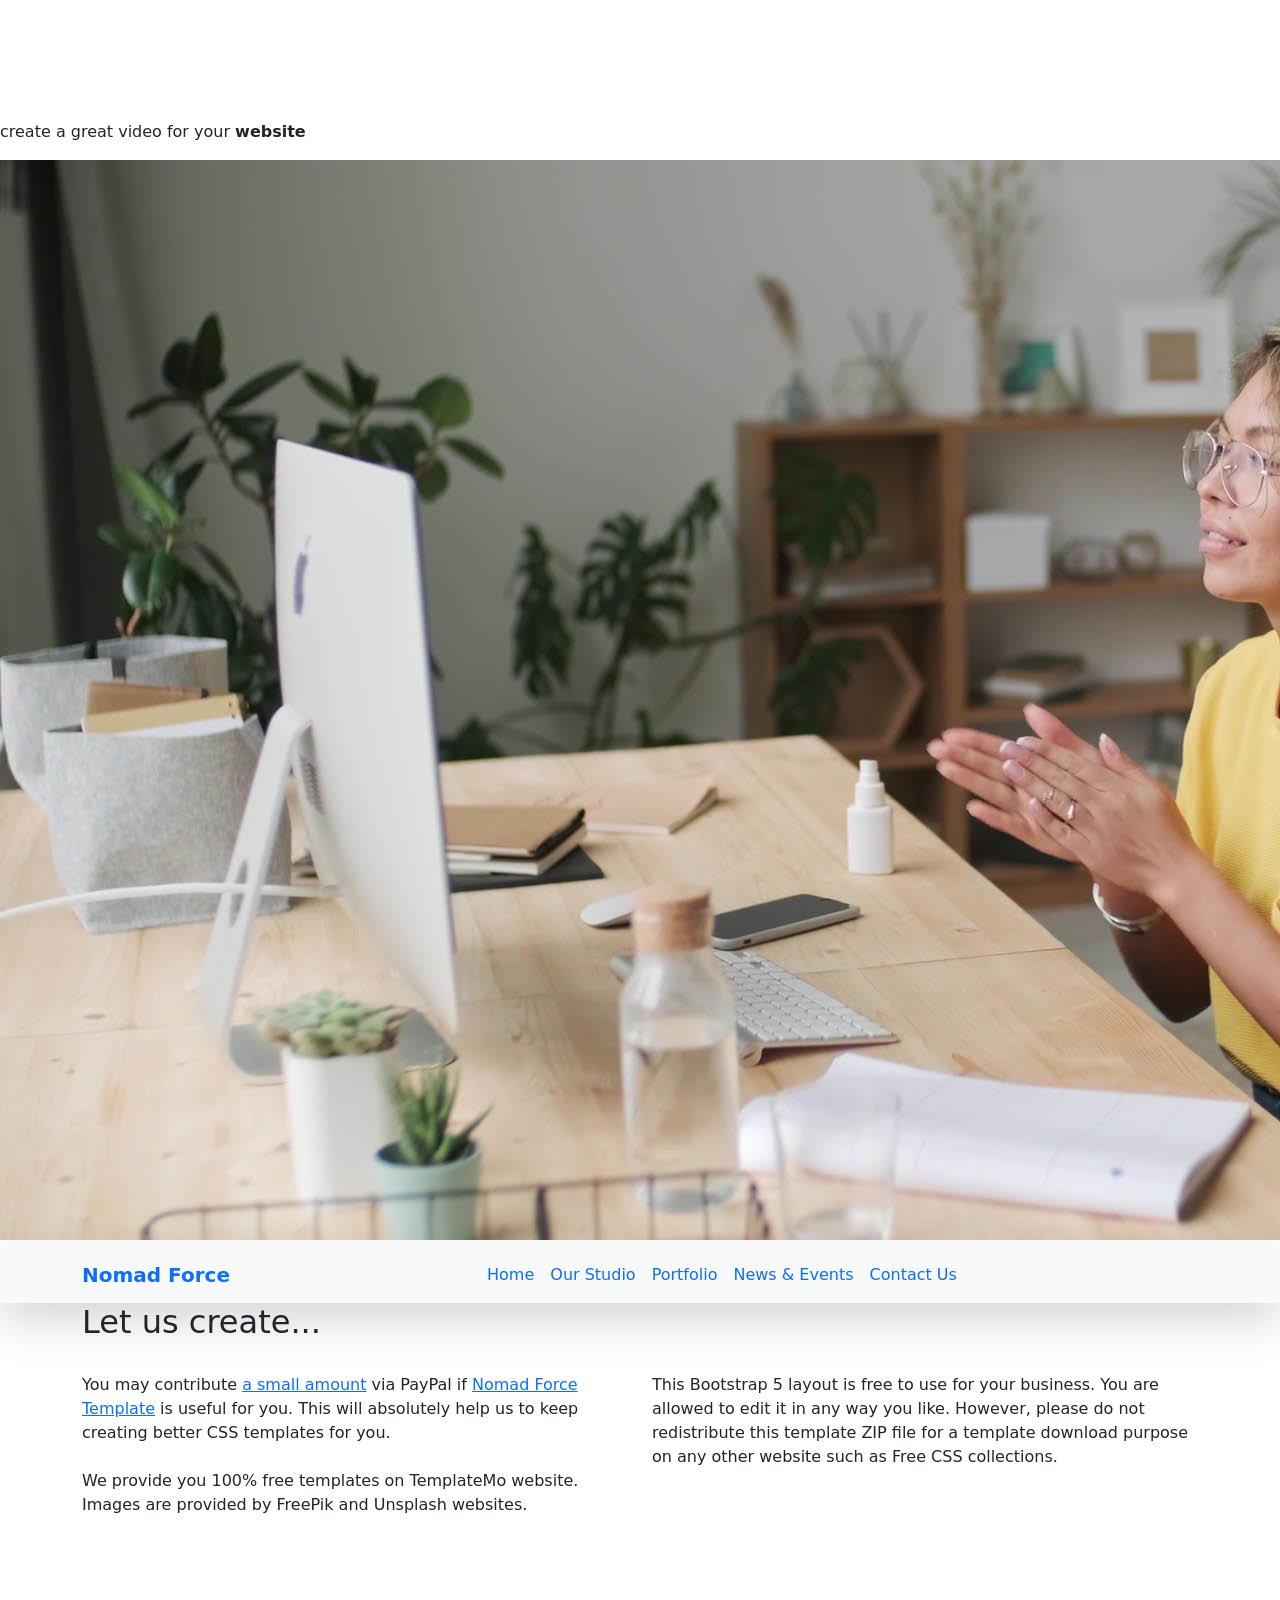
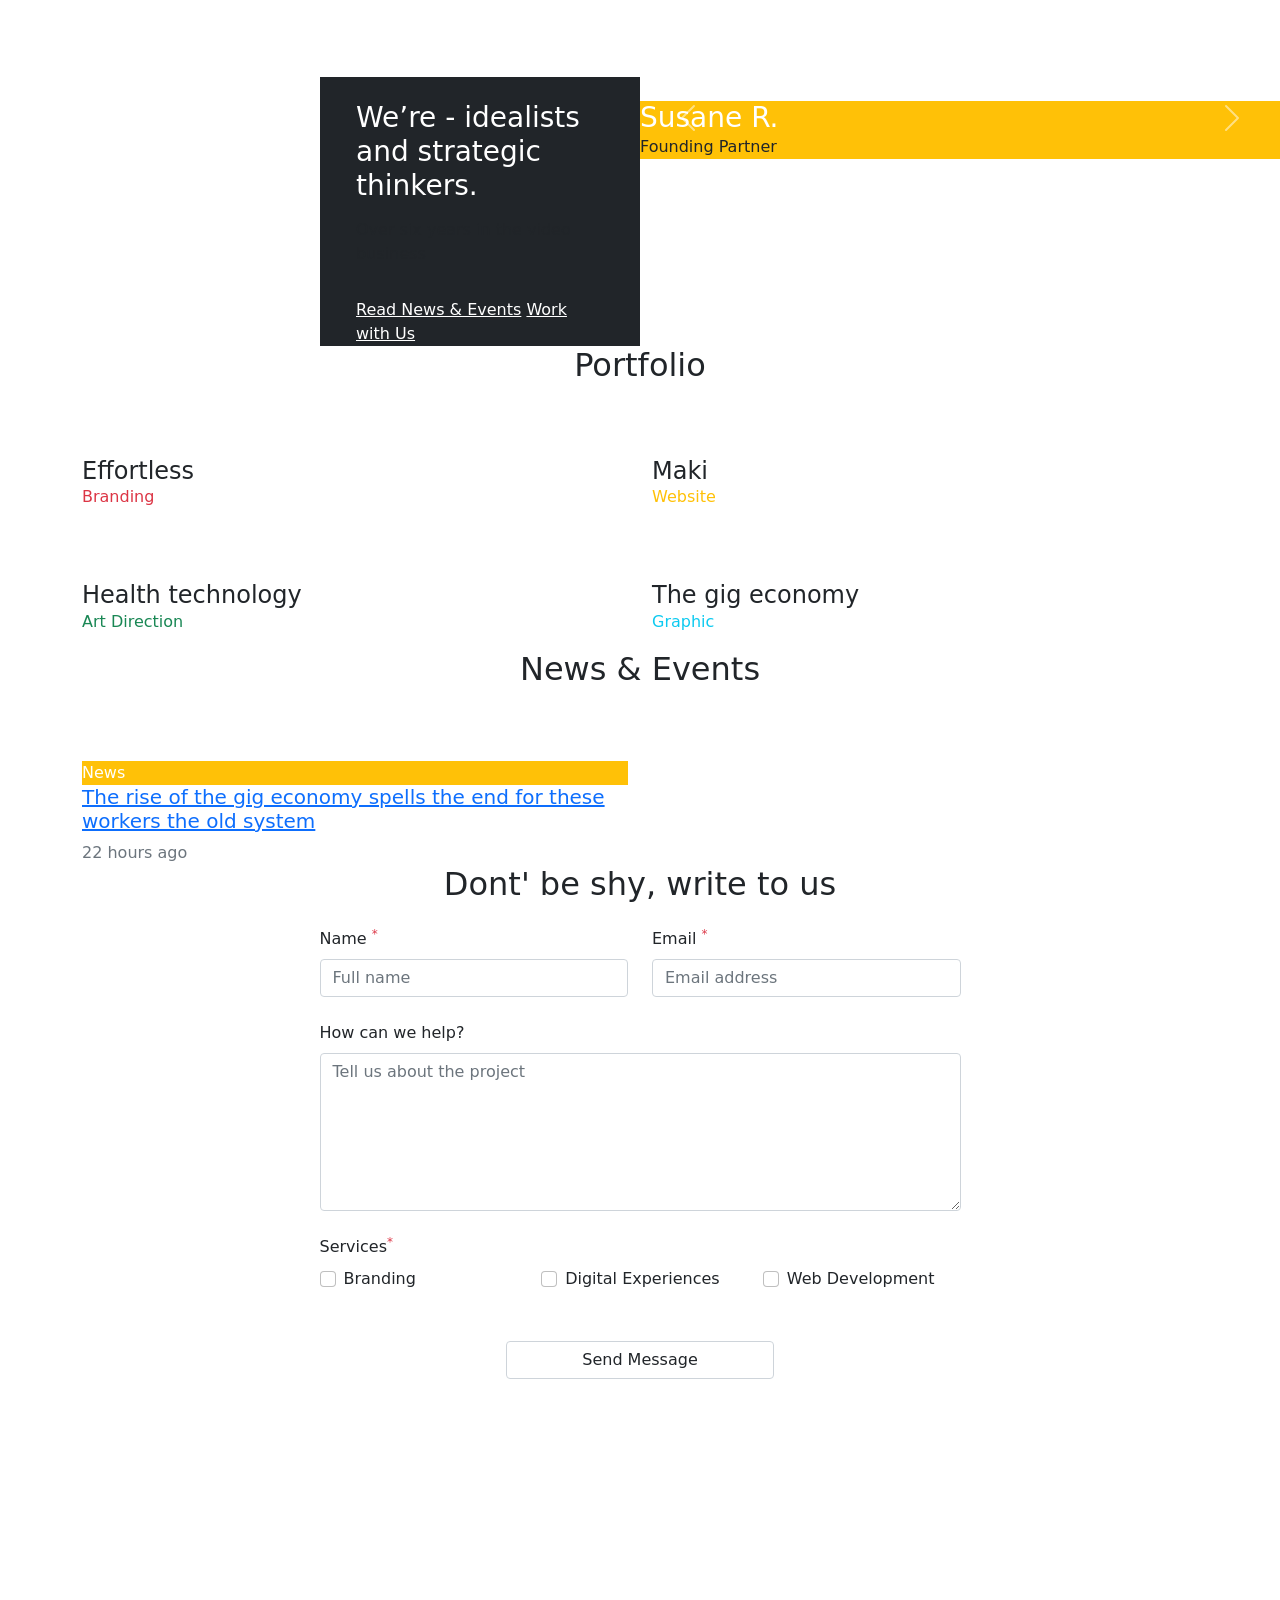
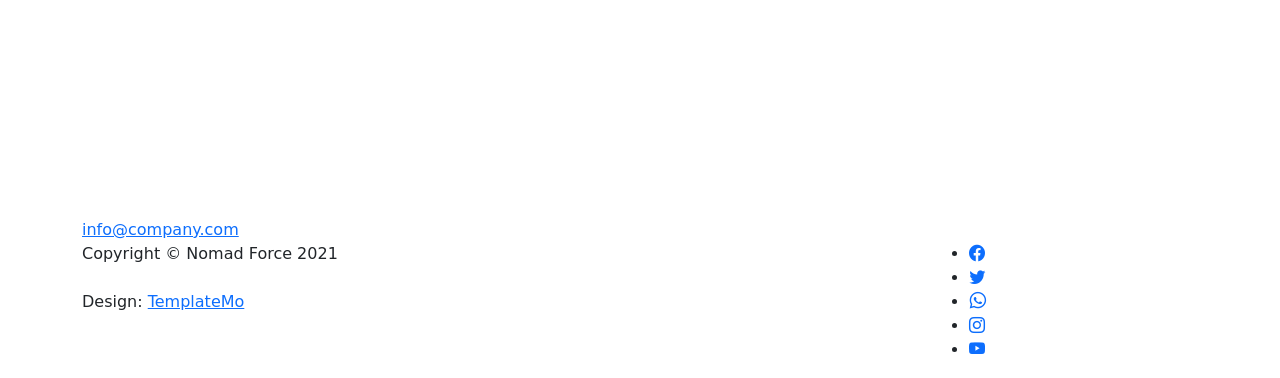
==== index.html @ 703ccdae "Initial commit" ====
<!doctype html>
<html lang="en">
    <head>
        <meta charset="utf-8">
        <meta name="viewport" content="width=device-width, initial-scale=1">

        <meta name="description" content="">
        <meta name="author" content="">

        <title>Nomad Force HTML Bootstrap 5 Template</title>

        <!-- CSS FILES -->
        <link rel="preconnect" href="https://fonts.googleapis.com">

        <link rel="preconnect" href="https://fonts.gstatic.com" crossorigin>
        
        <link href="https://fonts.googleapis.com/css2?family=Noto+Sans+JP:wght@100;300;400;700;900&display=swap" rel="stylesheet">

        <link href="css/bootstrap.min.css" rel="stylesheet">
        <link href="css/bootstrap-icons.css" rel="stylesheet">

        <link rel="stylesheet" href="css/magnific-popup.css">

        <link href="css/aos.css" rel="stylesheet">

        <link href="css/templatemo-nomad-force.css" rel="stylesheet">
<!--

TemplateMo 567 Nomad Force

https://templatemo.com/tm-567-nomad-force

-->
    </head>
    
    <body>
    
        <main>

            <section class="hero" id="hero">
                <div class="heroText">
                    <h1 class="text-white mt-5 mb-lg-4" data-aos="zoom-in" data-aos-delay="800">
                        Nomad Force
                    </h1>

                    <p class="text-secondary-white-color" data-aos="fade-up" data-aos-delay="1000">
                        create a great video for your <strong class="custom-underline">website</strong>
                    </p>
                </div>

                <div class="videoWrapper">
                    <video autoplay="" loop="" muted="" class="custom-video" poster="videos/792bd98f3e617786c850493560e11c45.jpg">
                        <source src="videos/814dc43e870597176cad645798825c03.mp4" type="video/mp4">

                        Your browser does not support the video tag.
                    </video>
                </div>

                <div class="overlay"></div>
            </section>

            <nav class="navbar navbar-expand-lg bg-light shadow-lg">
                <div class="container">
                    <a class="navbar-brand" href="index.html">
                        <strong>Nomad Force</strong>
                    </a>

                    <button class="navbar-toggler" type="button" data-bs-toggle="collapse" data-bs-target="#navbarNav" aria-controls="navbarNav" aria-expanded="false" aria-label="Toggle navigation">
                        <span class="navbar-toggler-icon"></span>
                    </button>

                    <div class="collapse navbar-collapse" id="navbarNav">
                        <ul class="navbar-nav mx-auto">
                            <li class="nav-item active">
                                <a class="nav-link" href="#hero">Home</a>
                            </li>

                            <li class="nav-item">
                                <a class="nav-link" href="#about">Our Studio</a>
                            </li>

                            <li class="nav-item">
                                <a class="nav-link" href="#portfolio">Portfolio</a>
                            </li>

                            <li class="nav-item">
                                <a class="nav-link" href="#news">News & Events</a>
                            </li>

                            <li class="nav-item">
                                <a class="nav-link" href="#contact">Contact Us</a>
                            </li>
                        </ul>
                    </div>
                </div>
            </nav>

            <section class="section-padding pb-0" id="about">
                <div class="container mb-5 pb-lg-5">
                    <div class="row">
                        <div class="col-12">
                            <h2 class="mb-3" data-aos="fade-up">Let us create...</h2>
                        </div>

                        <div class="col-lg-6 col-12 mt-3 mb-lg-5">
                            <p class="me-4" data-aos="fade-up" data-aos-delay="300">You may contribute <a rel="nofollow" href="http://paypal.me/templatemo" target="_blank">a small amount</a> via PayPal if <a rel="nofollow" href="https://templatemo.com/tm-567-nomad-force" target="_parent">Nomad Force Template</a> is useful for you. This will absolutely help us to keep creating better CSS templates for you. <br><br>We provide you 100% free templates on TemplateMo website. Images are provided by FreePik and Unsplash websites.</p>
                        </div>

                        <div class="col-lg-6 col-12 mt-lg-3 mb-lg-5">
                            <p data-aos="fade-up" data-aos-delay="500">This Bootstrap 5 layout is free to use for your business. You are allowed to edit it in any way you like. However, please do not redistribute this template ZIP file for a template download purpose on any other website such as Free CSS collections.</p>
                        </div>

                    </div>
                </div>

                <div class="container-fluid">
                    <div class="row">
                        <div class="col-lg-3 col-12 p-0">      
                            <img src="images/elena-rabkina-eVVzwsNhNf4-unsplash.jpg" class="img-fluid about-image" alt="">
                        </div>

                        <div class="col-lg-3 col-12 bg-dark">  
                            <div class="d-flex flex-column flex-wrap justify-content-center h-100 py-5 px-4 pt-lg-4 pb-lg-0">
                                <h3 class="text-white mb-3" data-aos="fade-up">We’re - idealists and strategic thinkers.</h3>

                                <p class="text-secondary-white-color" data-aos="fade-up">Over six years in the video business</p>

                                <div class="mt-3 custom-links">
                                    
                                    <a href="#news" class="text-white custom-link" data-aos="zoom-in" data-aos-delay="100">Read News & Events</a>

                                    <a href="#contact" class="text-white custom-link" data-aos="zoom-in" data-aos-delay="300">Work with Us</a>
                                </div>

                            </div>
                        </div>

                        <div class="col-lg-6 col-12 p-0">  
                            <section id="myCarousel" class="carousel slide carousel-fade" data-bs-ride="carousel">
                                <div class="carousel-inner">
                                    <div class="carousel-item active">
                                        <img src="images/people/studio-shot-beautiful-happy-retired-caucasian-female-with-pixie-hairdo-crossing-arms-her-chest-having-confident-look-smiling-broadly.jpg" class="img-fluid team-image" alt="">

                                        <div class="team-thumb bg-warning">
                                            <h3 class="text-white mb-0">Susane R.</h3>

                                            <p class="text-secondary-white-color mb-0">Founding Partner</p>
                                        </div>
                                    </div>

                                    <div class="carousel-item">
                                        <img src="images/people/project-leder-with-disabilities-looking-front-sitting-immobilized-wheelchair-business-office-room.jpg" class="img-fluid team-image" alt="">

                                        <div class="team-thumb bg-primary">
                                            <h3 class="text-white mb-0">Morgan S.</h3>

                                            <p class="text-secondary-white-color mb-0">CEO & Investor</p>
                                        </div>
                                    </div>

                                    <div class="carousel-item">
                                        <img src="images/people/asia-business-woman-feeling-happy-smiling-looking-camera-while-relax-home-office.jpg" class="img-fluid team-image" alt="">

                                        <div class="team-thumb bg-success">
                                            <h3 class="text-white mb-0">Naomi W.</h3>

                                            <p class="text-secondary-white-color mb-0">Art Director</p>
                                        </div>
                                    </div>

                                    <div class="carousel-item">
                                        <img src="images/people/happy-african-american-professional-manager-smiling-looking-camera-headshot-portrait.jpg" class="img-fluid team-image" alt="">

                                        <div class="team-thumb bg-info">
                                            <h3 class="text-white mb-0">Robinson H.</h3>

                                            <p class="text-secondary-white-color mb-0">Sales & Marketing</p>
                                        </div>
                                    </div>

                                    <div class="carousel-item">
                                        <img src="images/people/working-business-lady.jpg" class="img-fluid team-image" alt="">

                                        <div class="team-thumb bg-danger">
                                            <h3 class="text-white mb-0">Jane M.</h3>

                                            <p class="text-secondary-white-color mb-0">Project Management</p>
                                        </div>
                                    </div>
                                </div>

                                <button class="carousel-control-prev" type="button" data-bs-target="#myCarousel" data-bs-slide="prev">
                                      <span class="carousel-control-prev-icon" aria-hidden="true"></span>

                                      <span class="visually-hidden">Previous</span>
                                </button>

                                <button class="carousel-control-next" type="button" data-bs-target="#myCarousel" data-bs-slide="next">
                                      <span class="carousel-control-next-icon" aria-hidden="true"></span>

                                      <span class="visually-hidden">Next</span>
                                </button>
                            </section>

                        </div>
                    </div>
                </div>
            </section>

            <section class="section-padding" id="portfolio">
                <div class="container">
                    <div class="row">

                        <div class="col-12">
                            <h2 class="mb-5 text-center" data-aos="fade-up">Portfolio</h2>
                        </div>

                        <div class="col-lg-6 col-12">
                            <div class="portfolio-thumb mb-5" data-aos="fade-up">
                                <a href="images/portfolio/visuals-Y4qzW3AsvqI-unsplash.jpeg" class="image-popup">
                                    <img src="images/portfolio/visuals-Y4qzW3AsvqI-unsplash.jpeg" class="img-fluid portfolio-image" alt="">
                                </a>

                                <div class="portfolio-info">                     
                                    <h4 class="portfolio-title mb-0">Effortless</h4>

                                    <p class="text-danger">Branding</p>
                                </div>
                            </div> 

                            <div class="portfolio-thumb" data-aos="fade-up">
                                <a href="images/portfolio/severin-candrian-nn3uIZqmUtE-unsplash.jpeg" class="image-popup">
                                    <img src="images/portfolio/severin-candrian-nn3uIZqmUtE-unsplash.jpeg" class="img-fluid portfolio-image" alt="">
                                </a>

                                <div class="portfolio-info">                     
                                    <h4 class="portfolio-title mb-0">Health technology</h4>

                                    <p class="text-success">Art Direction</p>
                                </div>
                            </div> 
                        </div>

                        <div class="col-lg-6 col-12">
                            <div class="portfolio-thumb mt-5 mt-lg-0 mb-5" data-aos="fade-up">
                                <a href="images/portfolio/tyler-nix-Y1drF0Y3Oe0-unsplash.jpeg" class="image-popup">
                                    <img src="images/portfolio/tyler-nix-Y1drF0Y3Oe0-unsplash.jpeg" class="img-fluid portfolio-image" alt="">
                                </a>

                                <div class="portfolio-info">                     
                                    <h4 class="portfolio-title mb-0">Maki</h4>

                                    <p class="text-warning">Website</p>
                                </div>
                            </div> 

                            <div class="portfolio-thumb" data-aos="fade-up">
                                <a href="images/portfolio/thought-catalog-gv-T-OjLe4c-unsplash.jpeg" class="image-popup">
                                    <img src="images/portfolio/thought-catalog-gv-T-OjLe4c-unsplash.jpeg" class="img-fluid portfolio-image" alt="">
                                </a>

                                <div class="portfolio-info">                     
                                    <h4 class="portfolio-title mb-0">The gig economy</h4>

                                    <p class="text-info">Graphic</p>
                                </div>
                            </div> 
                        </div>

                    </div>
                </div>
            </section>

            <section class="news section-padding" id="news">
                <div class="container">
                    <div class="row">

                        <div class="col-12">
                            <h2 class="mb-5 text-center" data-aos="fade-up">News & Events</h2>
                        </div>

                        <div class="col-lg-6 col-12 mb-5 mb-lg-0">
                            <div class="news-thumb" data-aos="fade-up">
                                <a href="news-detail.html" class="news-image-hover news-image-hover-warning">
                                    <img src="images/news/caroline-lm-uqveD8dYPUM-unsplash.jpg" class="img-fluid large-news-image news-image" alt="">
                                </a>

                                <div class="news-category bg-warning text-white">News</div>
                                
                                <div class="news-text-info">
                                    <h5 class="news-title">
                                        <a href="news-detail.html" class="news-title-link">The rise of the gig economy spells the end for these workers the old system</a>
                                    </h5>

                                    <span class="text-muted">22 hours ago</span>
                                </div>
                            </div> 
                        </div>

                        <div class="col-lg-6 col-12">
                            <div class="news-thumb news-two-column d-flex flex-column flex-lg-row" data-aos="fade-up">
                                <div class="news-top w-100">
                                    
                                    <a href="news-detail.html" class="news-image-hover news-image-hover-primary">
                                        <img src="images/news/jean-philippe-delberghe-MmanXAs1sKw-unsplash.jpeg" class="img-fluid news-image" alt="">
                                    </a>

                                    <div class="news-category bg-primary text-white">Events</div>
                                </div>
                                
                                <div class="news-bottom w-100">
                                    <div class="news-text-info">
                                        <h5 class="news-title">
                                            <a href="news-detail.html" class="news-title-link">Job Opportunities: Digital, Marketing</a>
                                        </h5>

                                        <div class="d-flex flex-wrap">
                                            <span class="text-muted me-2">
                                                <i class="bi-geo-alt-fill me-1 mb-2 mb-lg-0"></i>
                                                Alaska,
                                            </span>

                                            <span class="text-muted">August 6, 2021</span>
                                        </div>
                                    </div>
                                </div>
                            </div> 

                            <div class="news-thumb news-two-column d-flex flex-column flex-lg-row" data-aos="fade-up">
                                <div class="news-top w-100" data-aos="fade-up">
                                    
                                    <a href="news-detail.html" class="news-image-hover news-image-hover-success">
                                        <img src="images/news/maria-stewart-p4tj0g-_aMM-unsplash.jpeg" class="img-fluid news-image" alt="">
                                    </a>

                                    <div class="news-category bg-success text-white">News</div>
                                </div>
                                
                                <div class="news-bottom w-100">
                                    <div class="news-text-info">
                                        <h5 class="news-title">
                                            <a href="news-detail.html" class="news-title-link">What happened to new viral video?</a>
                                        </h5>

                                        <span class="text-muted">6 days ago</span>
                                    </div>
                                </div>
                            </div> 
                        </div>

                    </div>
                </div>
            </section>

            <section class=" contact section-padding" id="contact">
                <div class="container">
                    <div class="row">
                        
                        <div class="col-lg-7 col-12 mx-auto">

                            <h2 class="mb-4 text-center" data-aos="fade-up">Dont' be shy, write to us</h2>

                            <form action="#" method="post" class="contact-form" role="form" data-aos="fade-up">

                                <div class="row">
                                    
                                    <div class="col-lg-6 col-6">
                                        <label for="name" class="form-label">Name <sup class="text-danger">*</sup></label>

                                        <input type="text" name="name" id="name" class="form-control" placeholder="Full name" required>
                                    </div>

                                    <div class="col-lg-6 col-6">
                                        <label for="email" class="form-label">Email <sup class="text-danger">*</sup></label>

                                        <input type="email" name="email" id="email" pattern="[^ @]*@[^ @]*" class="form-control" placeholder="Email address" required>
                                    </div>

                                    <div class="col-12 my-4">
                                        <label for="message" class="form-label">How can we help?</label>

                                        <textarea name="message" rows="6" class="form-control" id="message" placeholder="Tell us about the project" required></textarea>
                                        
                                    </div>

                                    <div class="col-12">
                                        <label for="services" class="form-label">Services<sup class="text-danger">*</sup></label>
                                    </div>

                                    <div class="col-lg-4 col-12">
                                        <div class="form-check">
                                            <input type="checkbox" id="checkbox1" name="checkbox1" class="form-check-input">

                                            <label class="form-check-label" for="checkbox1">Branding</label>
                                          </div>
                                    </div>

                                    <div class="col-lg-4 col-12 my-2 my-lg-0">
                                        <div class="form-check">
                                            <input type="checkbox" id="checkbox2" name="checkbox2" class="form-check-input">

                                            <label class="form-check-label" for="checkbox2">Digital Experiences</label>
                                          </div>
                                    </div>

                                    <div class="col-lg-4 col-12">
                                        <div class="form-check">
                                            <input type="checkbox" id="checkbox3" name="checkbox3" class="form-check-input">

                                            <label class="form-check-label" for="checkbox3">Web Development</label>
                                          </div>
                                    </div>
                                </div>

                                <div class="col-lg-5 col-12 mx-auto mt-5">
                                    <button type="submit" class="form-control">Send Message</button>
                                </div>
                            </form>
                        </div>

                    </div>
                </div>
            </section>

            <section class="google-map">
                <iframe src="https://maps.google.com/maps?q=Av.+L%C3%BAcio+Costa,+Rio+de+Janeiro+-+RJ,+Brazil&t=&z=13&ie=UTF8&iwloc=&output=embed" class="map-iframe" width="100%" height="400" style="border:0;" allowfullscreen="" loading="lazy"></iframe>
            </section>

        </main>

        <footer class="site-footer">
            <div class="container">
                <div class="row">

                    <div class="col-12">
                        <h5 class="text-white">
                            <i class="bi-geo-alt-fill me-2"></i>
                            State of Rio de Janeiro, Brazil
                        </h5>

                        <a href="mailto:info@company.com" class="custom-link mt-3 mb-5">
                            info@company.com
                        </a>
                    </div>

                    <div class="col-6">
                        <p class="copyright-text mb-0">Copyright © Nomad Force 2021 
                        
                        <br><br>Design: <a href="https://templatemo.com/page/1" target="_parent">TemplateMo</a></p>
                    
                    </div>

                    <div class="col-lg-3 col-5 ms-auto">
                        <ul class="social-icon">
                            <li><a href="#" class="social-icon-link bi-facebook"></a></li>

                            <li><a href="#" class="social-icon-link bi-twitter"></a></li>

                            <li><a href="#" class="social-icon-link bi-whatsapp"></a></li>

                            <li><a href="#" class="social-icon-link bi-instagram"></a></li>

                            <li><a href="#" class="social-icon-link bi-youtube"></a></li>
                        </ul>
                    </div>

                </div>
            </section>
        </footer>

        <!-- JAVASCRIPT FILES -->
        <script src="js/jquery.min.js"></script>
        <script src="js/bootstrap.bundle.min.js"></script>
        <script src="js/jquery.sticky.js"></script>
        <script src="js/aos.js"></script>
        <script src="js/jquery.magnific-popup.min.js"></script>
        <script src="js/magnific-popup-options.js"></script>
        <script src="js/scrollspy.min.js"></script>
        <script src="js/custom.js"></script>

    </body>
</html>
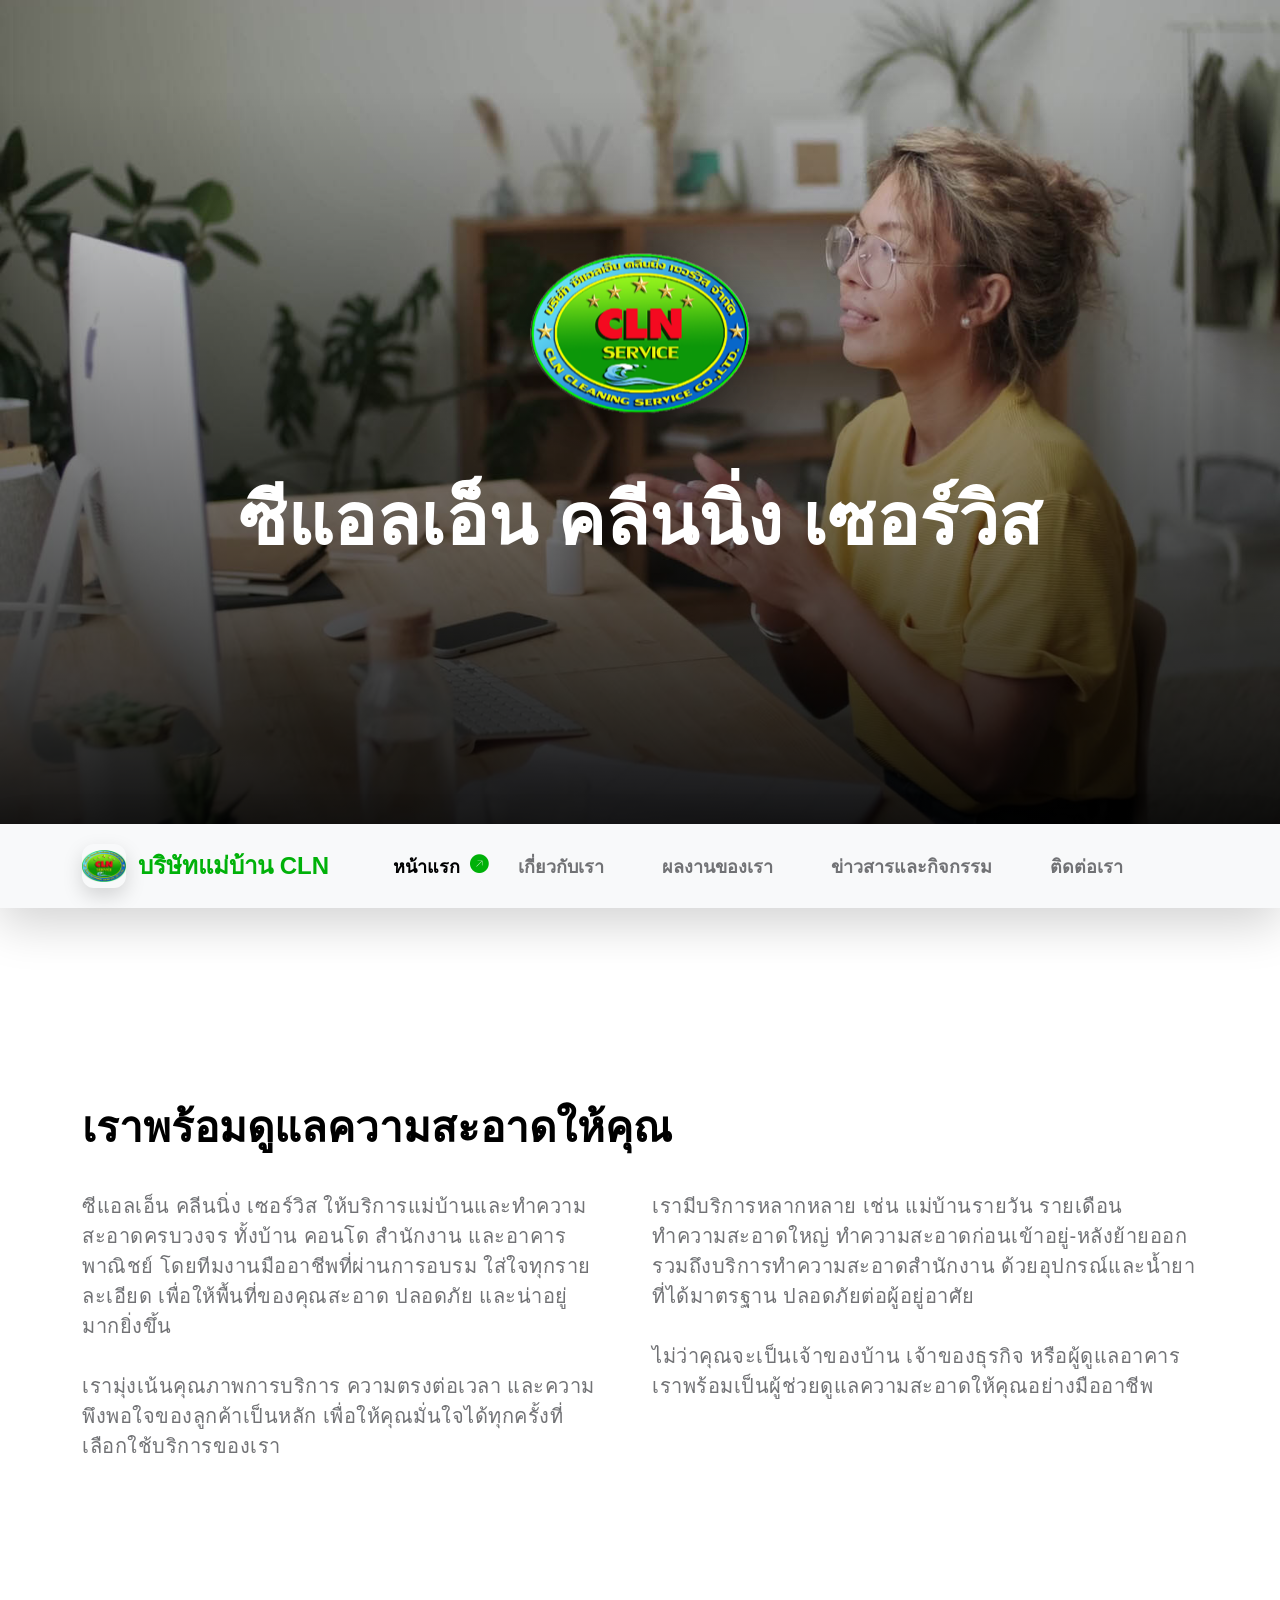
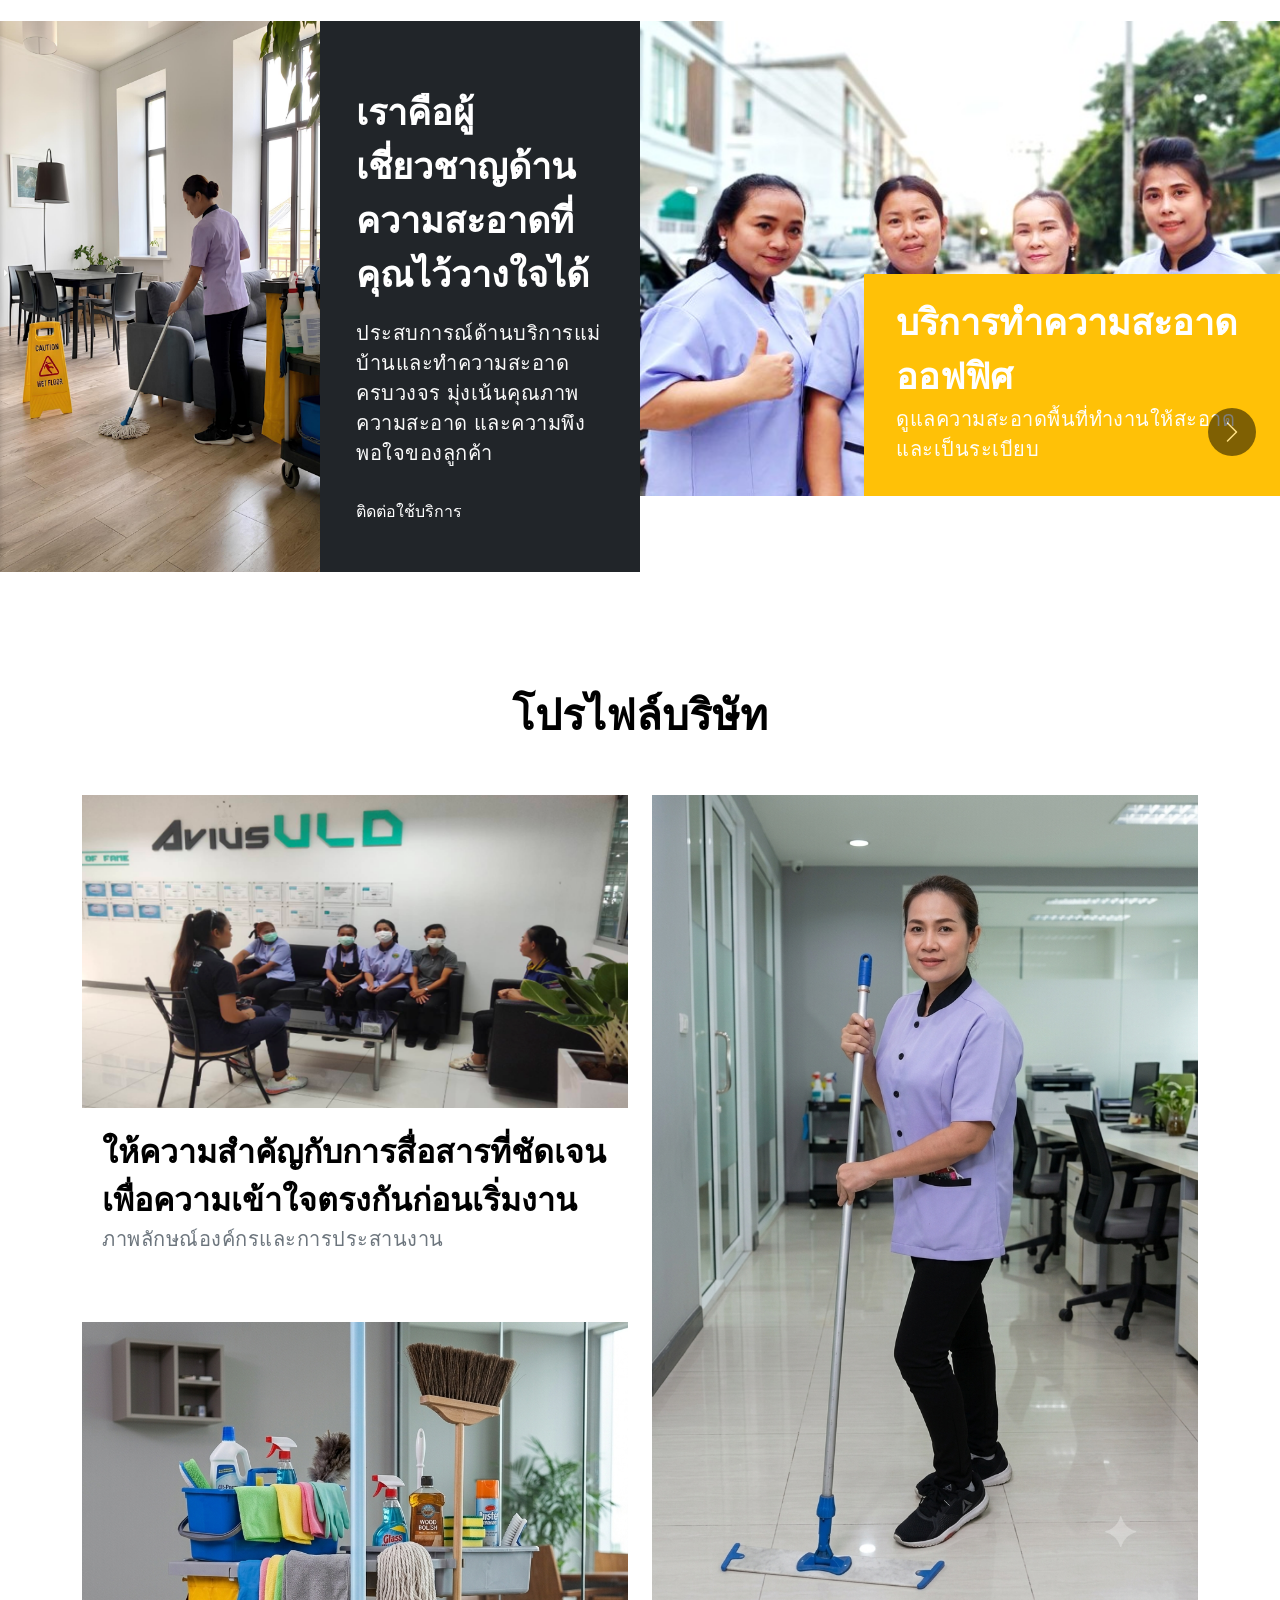
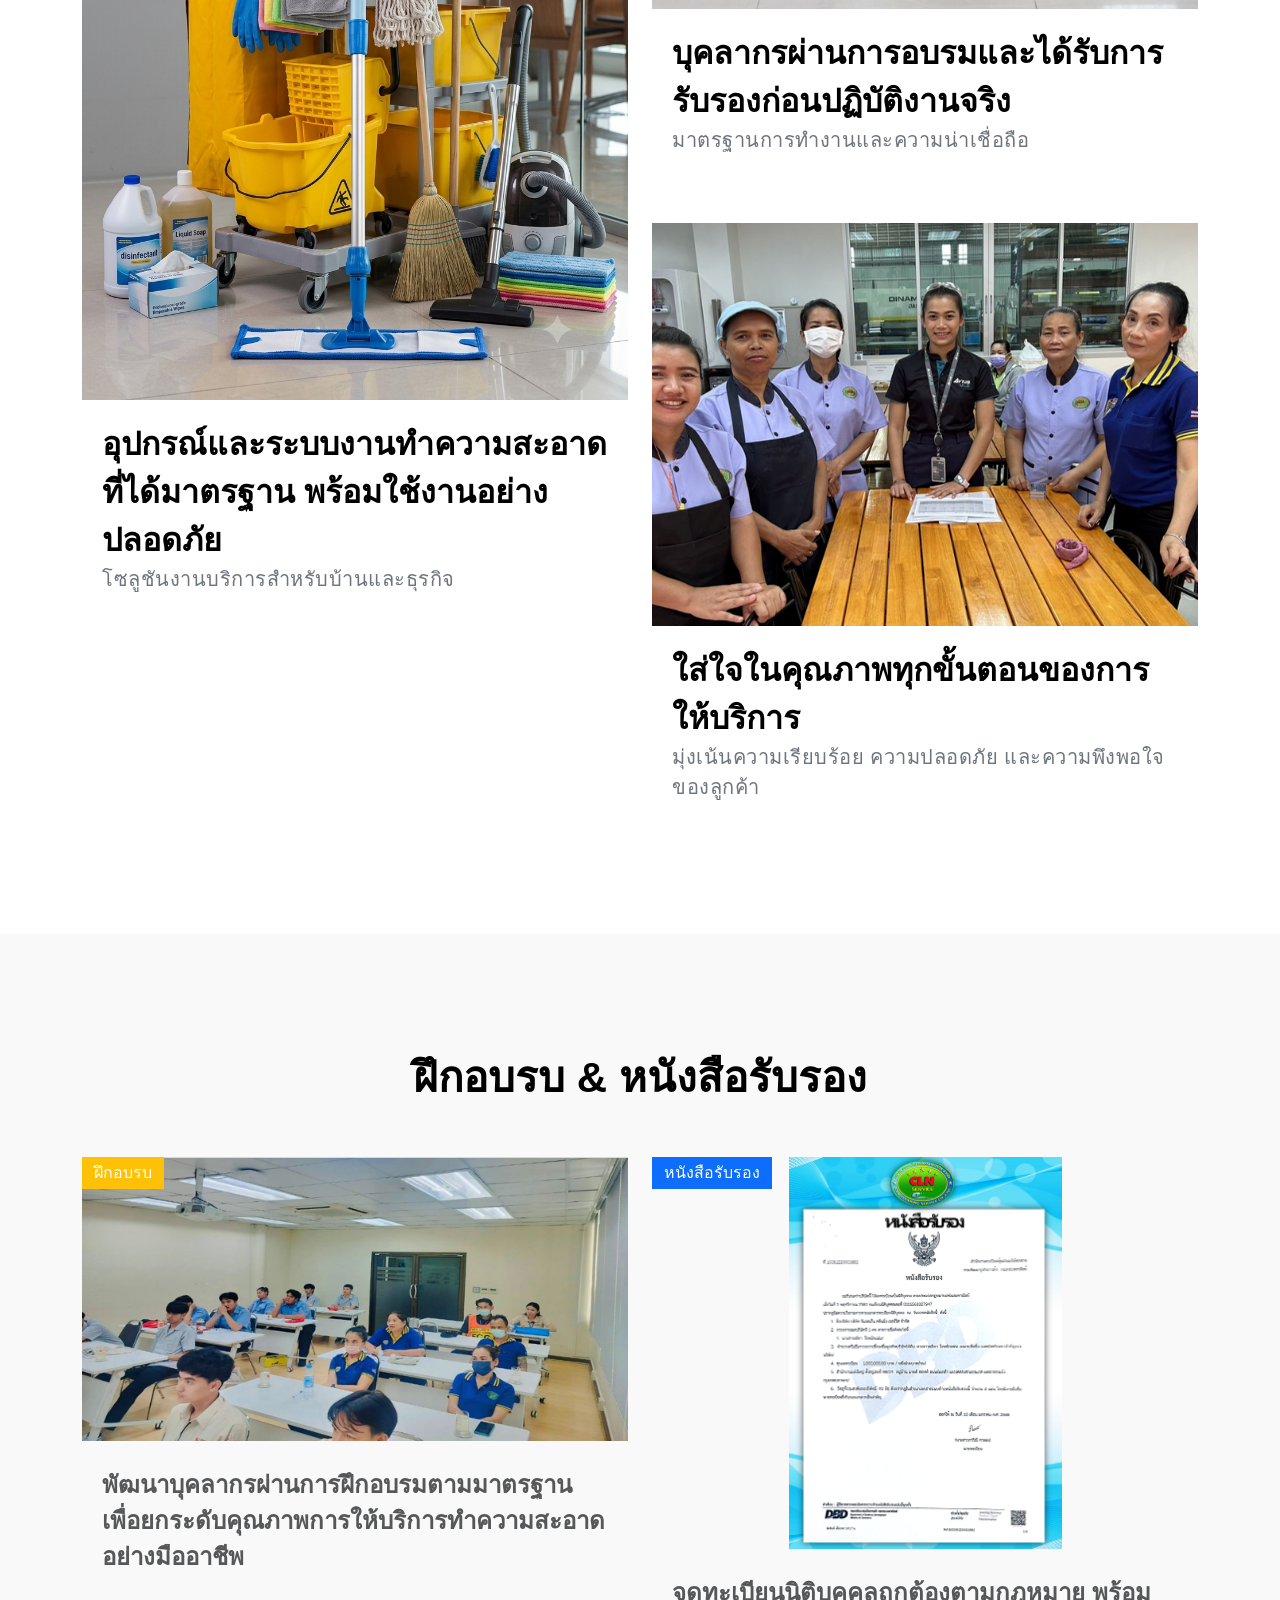
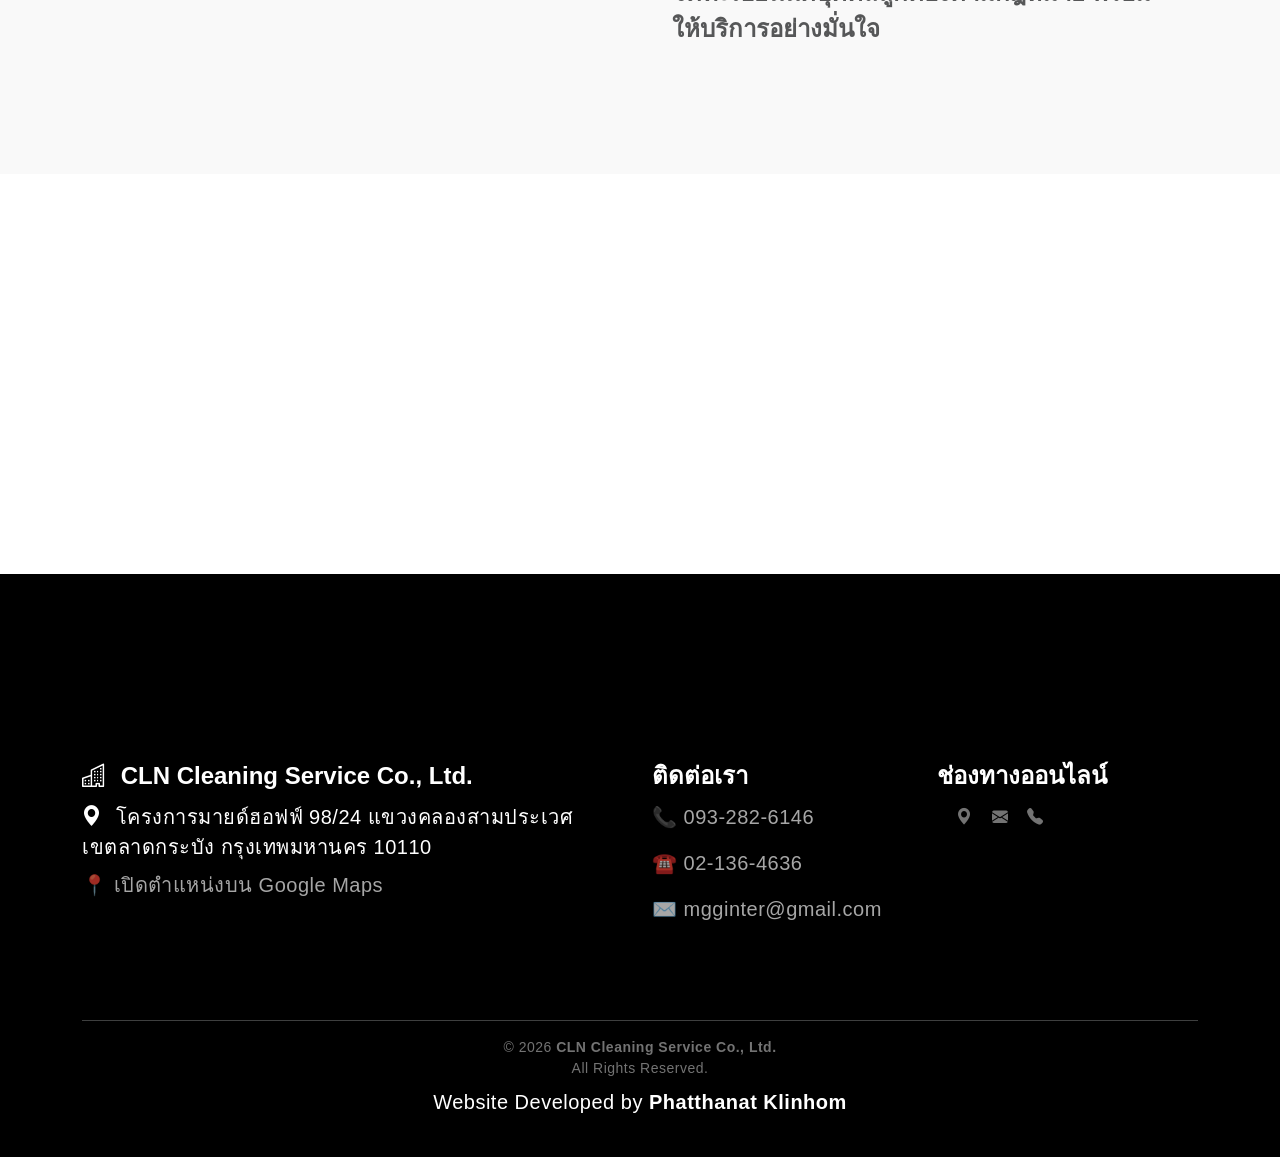
==== commit 587cca5c: "update portfolio UI and text improve" ====
--- a/index.html
+++ b/index.html
@@ -39,12 +39,16 @@
 
             <section class="hero" id="hero">
                 <div class="heroText">
+                    <div class="hero-logo-wrap" data-aos="zoom-in" data-aos-delay="700">
+                        <img src="images/imagecln/CLN image.png" alt="CLN logo" class="hero-logo">
+                    </div>
+
                     <h1 class="text-white mt-5 mb-lg-4" data-aos="zoom-in" data-aos-delay="800">
-                        Nomad Force
+                        ซีแอลเอ็น คลีนนิ่ง เซอร์วิส
                     </h1>
 
                     <p class="text-secondary-white-color" data-aos="fade-up" data-aos-delay="1000">
-                        create a great video for your <strong class="custom-underline">website</strong>
+                        บริษัทแม่บ้านและบริการทำความสะอาดมืออาชีพ <strong class="custom-underline">CLN</strong>
                     </p>
                 </div>
 
@@ -62,7 +66,8 @@
             <nav class="navbar navbar-expand-lg bg-light shadow-lg">
                 <div class="container">
                     <a class="navbar-brand" href="index.html">
-                        <strong>Nomad Force</strong>
+                        <img src="images/imagecln/CLN image.png" alt="CLN logo" class="navbar-brand-logo">
+                        <strong>บริษัทแม่บ้าน CLN</strong>
                     </a>
 
                     <button class="navbar-toggler" type="button" data-bs-toggle="collapse" data-bs-target="#navbarNav" aria-controls="navbarNav" aria-expanded="false" aria-label="Toggle navigation">
@@ -72,23 +77,23 @@
                     <div class="collapse navbar-collapse" id="navbarNav">
                         <ul class="navbar-nav mx-auto">
                             <li class="nav-item active">
-                                <a class="nav-link" href="#hero">Home</a>
+                                <a class="nav-link" href="#hero">หน้าแรก</a>
                             </li>
 
                             <li class="nav-item">
-                                <a class="nav-link" href="#about">Our Studio</a>
+                                <a class="nav-link" href="#about">เกี่ยวกับเรา</a>
                             </li>
 
                             <li class="nav-item">
-                                <a class="nav-link" href="#portfolio">Portfolio</a>
+                                <a class="nav-link" href="#portfolio">ผลงานของเรา</a>
                             </li>
 
                             <li class="nav-item">
-                                <a class="nav-link" href="#news">News & Events</a>
+                                <a class="nav-link" href="#news">ข่าวสารและกิจกรรม</a>
                             </li>
 
                             <li class="nav-item">
-                                <a class="nav-link" href="#contact">Contact Us</a>
+                                <a class="nav-link" href="#contact">ติดต่อเรา</a>
                             </li>
                         </ul>
                     </div>
@@ -97,21 +102,35 @@
 
             <section class="section-padding pb-0" id="about">
                 <div class="container mb-5 pb-lg-5">
-                    <div class="row">
-                        <div class="col-12">
-                            <h2 class="mb-3" data-aos="fade-up">Let us create...</h2>
-                        </div>
-
-                        <div class="col-lg-6 col-12 mt-3 mb-lg-5">
-                            <p class="me-4" data-aos="fade-up" data-aos-delay="300">You may contribute <a rel="nofollow" href="http://paypal.me/templatemo" target="_blank">a small amount</a> via PayPal if <a rel="nofollow" href="https://templatemo.com/tm-567-nomad-force" target="_parent">Nomad Force Template</a> is useful for you. This will absolutely help us to keep creating better CSS templates for you. <br><br>We provide you 100% free templates on TemplateMo website. Images are provided by FreePik and Unsplash websites.</p>
-                        </div>
-
-                        <div class="col-lg-6 col-12 mt-lg-3 mb-lg-5">
-                            <p data-aos="fade-up" data-aos-delay="500">This Bootstrap 5 layout is free to use for your business. You are allowed to edit it in any way you like. However, please do not redistribute this template ZIP file for a template download purpose on any other website such as Free CSS collections.</p>
-                        </div>
-
-                    </div>
-                </div>
+    <div class="row">
+        <div class="col-12">
+            <h2 class="mb-3" data-aos="fade-up">เราพร้อมดูแลความสะอาดให้คุณ</h2>
+        </div>
+
+                    <div class="col-lg-6 col-12 mt-3 mb-lg-5">
+                        <p class="me-4" data-aos="fade-up" data-aos-delay="300">
+                            ซีแอลเอ็น คลีนนิ่ง เซอร์วิส ให้บริการแม่บ้านและทำความสะอาดครบวงจร 
+                            ทั้งบ้าน คอนโด สำนักงาน และอาคารพาณิชย์ โดยทีมงานมืออาชีพที่ผ่านการอบรม
+                            ใส่ใจทุกรายละเอียด เพื่อให้พื้นที่ของคุณสะอาด ปลอดภัย และน่าอยู่มากยิ่งขึ้น
+                            <br><br>
+                            เรามุ่งเน้นคุณภาพการบริการ ความตรงต่อเวลา และความพึงพอใจของลูกค้าเป็นหลัก
+                            เพื่อให้คุณมั่นใจได้ทุกครั้งที่เลือกใช้บริการของเรา
+                        </p>
+                    </div>
+
+                    <div class="col-lg-6 col-12 mt-lg-3 mb-lg-5">
+                        <p data-aos="fade-up" data-aos-delay="500">
+                            เรามีบริการหลากหลาย เช่น แม่บ้านรายวัน รายเดือน ทำความสะอาดใหญ่ 
+                            ทำความสะอาดก่อนเข้าอยู่-หลังย้ายออก รวมถึงบริการทำความสะอาดสำนักงาน
+                            ด้วยอุปกรณ์และน้ำยาที่ได้มาตรฐาน ปลอดภัยต่อผู้อยู่อาศัย
+                            <br><br>
+                            ไม่ว่าคุณจะเป็นเจ้าของบ้าน เจ้าของธุรกิจ หรือผู้ดูแลอาคาร 
+                            เราพร้อมเป็นผู้ช่วยดูแลความสะอาดให้คุณอย่างมืออาชีพ
+                        </p>
+                    </div>
+
+                </div>
+            </div>
 
                 <div class="container-fluid">
                     <div class="row">
@@ -120,363 +139,379 @@
                         </div>
 
                         <div class="col-lg-3 col-12 bg-dark">  
-                            <div class="d-flex flex-column flex-wrap justify-content-center h-100 py-5 px-4 pt-lg-4 pb-lg-0">
-                                <h3 class="text-white mb-3" data-aos="fade-up">We’re - idealists and strategic thinkers.</h3>
-
-                                <p class="text-secondary-white-color" data-aos="fade-up">Over six years in the video business</p>
-
-                                <div class="mt-3 custom-links">
-                                    
-                                    <a href="#news" class="text-white custom-link" data-aos="zoom-in" data-aos-delay="100">Read News & Events</a>
-
-                                    <a href="#contact" class="text-white custom-link" data-aos="zoom-in" data-aos-delay="300">Work with Us</a>
+                        <div class="d-flex flex-column flex-wrap justify-content-center h-100 py-5 px-4 pt-lg-4 pb-lg-0">
+                            
+                            <h3 class="text-white mb-3" data-aos="fade-up">
+                                เราคือผู้เชี่ยวชาญด้านความสะอาดที่คุณไว้วางใจได้
+                            </h3>
+
+                            <p class="text-secondary-white-color" data-aos="fade-up">
+                                ประสบการณ์ด้านบริการแม่บ้านและทำความสะอาดครบวงจร มุ่งเน้นคุณภาพ ความสะอาด และความพึงพอใจของลูกค้า
+                            </p>
+
+                            <div class="mt-3 custom-links">
+                                
+                               
+
+                                <a href="#contact" class="text-white custom-link" data-aos="zoom-in" data-aos-delay="300">
+                                    ติดต่อใช้บริการ
+                                </a>
+
+                            </div>
+
+                        </div>
+                    </div>
+
+                        <div class="col-lg-6 col-12 p-0">  
+    <section id="myCarousel" class="carousel slide carousel-fade" data-bs-ride="carousel">
+        <div class="carousel-inner">
+
+                            <!-- งานทำความสะอาดออฟฟิศ -->
+                            <div class="carousel-item active">
+                                <img src="images/people/studio-shot-beautiful-happy-retired-caucasian-female-with-pixie-hairdo-crossing-arms-her-chest-having-confident-look-smiling-broadly.jpg" class="img-fluid team-image" alt="ทำความสะอาดออฟฟิศ">
+
+                                <div class="team-thumb bg-warning">
+                                    <h3 class="text-white mb-0">บริการทำความสะอาดออฟฟิศ</h3>
+                                    <p class="text-secondary-white-color mb-0">ดูแลความสะอาดพื้นที่ทำงานให้สะอาดและเป็นระเบียบ</p>
                                 </div>
-
                             </div>
+
+                            <!-- งานทำความสะอาดคอนโด -->
+                            <div class="carousel-item">
+                                <img src="images/people/project-leder-with-disabilities-looking-front-sitting-immobilized-wheelchair-business-office-room.jpg" class="img-fluid team-image" alt="ทำความสะอาดคอนโด">
+
+                                <div class="team-thumb bg-primary">
+                                    <h3 class="text-white mb-0">บริการทำความสะอาดคอนโด</h3>
+                                    <p class="text-secondary-white-color mb-0">เหมาะสำหรับก่อนเข้าอยู่และหลังย้ายออก</p>
+                                </div>
+                            </div>
+
+                            
+
+                            <!-- ทำความสะอาดใหญ่ -->
+                            <div class="carousel-item">
+                                <img src="images/people/working-business-lady.jpg" class="img-fluid team-image" alt="ทำความสะอาดใหญ่">
+
+                                <div class="team-thumb bg-danger">
+                                    <h3 class="text-white mb-0">บริการทำความสะอาดโรงงาน</h3>
+                                    <p class="text-secondary-white-color mb-0">ล้างลึกทั้งโรงงานและสำนักงาน คืนความสะอาดเหมือนใหม่</p>
+                                </div>
+                            </div>
+
                         </div>
 
-                        <div class="col-lg-6 col-12 p-0">  
-                            <section id="myCarousel" class="carousel slide carousel-fade" data-bs-ride="carousel">
-                                <div class="carousel-inner">
-                                    <div class="carousel-item active">
-                                        <img src="images/people/studio-shot-beautiful-happy-retired-caucasian-female-with-pixie-hairdo-crossing-arms-her-chest-having-confident-look-smiling-broadly.jpg" class="img-fluid team-image" alt="">
-
-                                        <div class="team-thumb bg-warning">
-                                            <h3 class="text-white mb-0">Susane R.</h3>
-
-                                            <p class="text-secondary-white-color mb-0">Founding Partner</p>
-                                        </div>
-                                    </div>
-
-                                    <div class="carousel-item">
-                                        <img src="images/people/project-leder-with-disabilities-looking-front-sitting-immobilized-wheelchair-business-office-room.jpg" class="img-fluid team-image" alt="">
-
-                                        <div class="team-thumb bg-primary">
-                                            <h3 class="text-white mb-0">Morgan S.</h3>
-
-                                            <p class="text-secondary-white-color mb-0">CEO & Investor</p>
-                                        </div>
-                                    </div>
-
-                                    <div class="carousel-item">
-                                        <img src="images/people/asia-business-woman-feeling-happy-smiling-looking-camera-while-relax-home-office.jpg" class="img-fluid team-image" alt="">
-
-                                        <div class="team-thumb bg-success">
-                                            <h3 class="text-white mb-0">Naomi W.</h3>
-
-                                            <p class="text-secondary-white-color mb-0">Art Director</p>
-                                        </div>
-                                    </div>
-
-                                    <div class="carousel-item">
-                                        <img src="images/people/happy-african-american-professional-manager-smiling-looking-camera-headshot-portrait.jpg" class="img-fluid team-image" alt="">
-
-                                        <div class="team-thumb bg-info">
-                                            <h3 class="text-white mb-0">Robinson H.</h3>
-
-                                            <p class="text-secondary-white-color mb-0">Sales & Marketing</p>
-                                        </div>
-                                    </div>
-
-                                    <div class="carousel-item">
-                                        <img src="images/people/working-business-lady.jpg" class="img-fluid team-image" alt="">
-
-                                        <div class="team-thumb bg-danger">
-                                            <h3 class="text-white mb-0">Jane M.</h3>
-
-                                            <p class="text-secondary-white-color mb-0">Project Management</p>
-                                        </div>
-                                    </div>
-                                </div>
-
-                                <button class="carousel-control-prev" type="button" data-bs-target="#myCarousel" data-bs-slide="prev">
-                                      <span class="carousel-control-prev-icon" aria-hidden="true"></span>
-
-                                      <span class="visually-hidden">Previous</span>
-                                </button>
-
-                                <button class="carousel-control-next" type="button" data-bs-target="#myCarousel" data-bs-slide="next">
-                                      <span class="carousel-control-next-icon" aria-hidden="true"></span>
-
-                                      <span class="visually-hidden">Next</span>
-                                </button>
-                            </section>
-
+                        
+
+                        <button class="carousel-control-next" type="button" data-bs-target="#myCarousel" data-bs-slide="next">
+                            <span class="carousel-control-next-icon" aria-hidden="true"></span>
+                            <span class="visually-hidden">Next</span>
+                        </button>
+
+                    </section>
+                </div>
+                    </div>
+                </div>
+            </section>
+
+           <section class="section-padding" id="portfolio">
+    <div class="container">
+        <div class="row">
+
+            <div class="col-12">
+                <h2 class="mb-5 text-center" data-aos="fade-up">
+                    โปรไฟล์บริษัท
+                </h2>
+            </div>
+
+            <!-- LEFT SIDE -->
+            <div class="col-lg-6 col-12">
+
+                <!-- 1 -->
+                <div class="portfolio-thumb mb-5" data-aos="fade-up">
+                    <a href="images/portfolio/visuals-Y4qzW3AsvqI-unsplash.jpeg" class="image-popup">
+                        <img src="images/portfolio/visuals-Y4qzW3AsvqI-unsplash.jpeg" class="img-fluid portfolio-image" alt="">
+                    </a>
+
+                    <div class="portfolio-info">
+                        <h4 class="portfolio-title mb-0">
+                            ให้ความสำคัญกับการสื่อสารที่ชัดเจน เพื่อความเข้าใจตรงกันก่อนเริ่มงาน
+                        </h4>
+
+                        <p class="text-muted mb-0">
+                            ภาพลักษณ์องค์กรและการประสานงาน
+                        </p>
+                    </div>
+                </div>
+
+                <!-- 2 -->
+                <div class="portfolio-thumb" data-aos="fade-up">
+                    <a href="images/portfolio/severin-candrian-nn3uIZqmUtE-unsplash.jpeg" class="image-popup">
+                        <img src="images/portfolio/severin-candrian-nn3uIZqmUtE-unsplash.jpeg" class="img-fluid portfolio-image" alt="">
+                    </a>
+
+                    <div class="portfolio-info">
+                        <h4 class="portfolio-title mb-0">
+                            อุปกรณ์และระบบงานทำความสะอาดที่ได้มาตรฐาน พร้อมใช้งานอย่างปลอดภัย
+                        </h4>
+
+                        <p class="text-muted mb-0">
+                            โซลูชันงานบริการสำหรับบ้านและธุรกิจ
+                        </p>
+                    </div>
+                </div>
+
+            </div>
+
+            <!-- RIGHT SIDE -->
+            <div class="col-lg-6 col-12">
+
+                <!-- 3 -->
+                <div class="portfolio-thumb mt-5 mt-lg-0 mb-5" data-aos="fade-up">
+                    <a href="images/portfolio/tyler-nix-Y1drF0Y3Oe0-unsplash.jpeg" class="image-popup">
+                        <img src="images/portfolio/tyler-nix-Y1drF0Y3Oe0-unsplash.jpeg" class="img-fluid portfolio-image" alt="">
+                    </a>
+
+                    <div class="portfolio-info">
+                        <h4 class="portfolio-title mb-0">
+                            บุคลากรผ่านการอบรมและได้รับการรับรองก่อนปฏิบัติงานจริง
+                        </h4>
+
+                        <p class="text-muted mb-0">
+                            มาตรฐานการทำงานและความน่าเชื่อถือ
+                        </p>
+                    </div>
+                </div>
+
+                <!-- 4 -->
+                <div class="portfolio-thumb" data-aos="fade-up">
+                    <a href="images/portfolio/thought-catalog-gv-T-OjLe4c-unsplash.jpeg" class="image-popup">
+                        <img src="images/portfolio/thought-catalog-gv-T-OjLe4c-unsplash.jpeg" class="img-fluid portfolio-image" alt="">
+                    </a>
+
+                    <div class="portfolio-info">
+                        <h4 class="portfolio-title mb-0">
+                            ใส่ใจในคุณภาพทุกขั้นตอนของการให้บริการ
+                        </h4>
+
+                        <p class="text-muted mb-0">
+                            มุ่งเน้นความเรียบร้อย ความปลอดภัย และความพึงพอใจของลูกค้า
+                        </p>
+                    </div>
+                </div>
+
+            </div>
+
+        </div>
+    </div>
+</section>
+           <section class="news section-padding" id="news">
+    <div class="container">
+        <div class="row">
+
+            <div class="col-12">
+                <h2 class="mb-5 text-center" data-aos="fade-up">ฝึกอบรบ & หนังสือรับรอง</h2>
+            </div>
+
+            <!-- ข่าวฝั่งซ้าย -->
+            <div class="col-lg-6 col-12 mb-5 mb-lg-0">
+                <div class="news-thumb" data-aos="fade-up">
+                    <a href="news-detail.html" class="news-image-hover news-image-hover-warning">
+                        <img src="images/news/caroline-lm-uqveD8dYPUM-unsplash.jpg"
+                             class="img-fluid large-news-image news-image"
+                             alt="">
+                    </a>
+
+                    <div class="news-category bg-warning text-white">ฝึกอบรบ</div>
+
+                    <div class="news-text-info">
+                        <h5 class="news-title">
+                            <a href="news-detail.html" class="news-title-link">
+                                พัฒนาบุคลากรผ่านการฝึกอบรมตามมาตรฐาน เพื่อยกระดับคุณภาพการให้บริการทำความสะอาดอย่างมืออาชีพ
+                            </a>
+                        </h5>
+
+                        
+                    </div>
+                </div>
+            </div>
+
+            <!-- ข่าวฝั่งขวา -->
+            <div class="col-lg-6 col-12">
+                <div class="news-thumb" data-aos="fade-up">
+
+                    <div class="news-top text-center">
+
+                        <a href="news-detail.html" class="news-image-hover news-image-hover-primary">
+                            <img src="images/news/jean-philippe-delberghe-MmanXAs1sKw-unsplash.jpeg"
+                                 class="img-fluid w-50 d-block mx-auto"
+                                 alt="">
+                        </a>
+
+                        <div class="news-category bg-primary text-white">
+                            หนังสือรับรอง
                         </div>
-                    </div>
-                </div>
-            </section>
-
-            <section class="section-padding" id="portfolio">
-                <div class="container">
-                    <div class="row">
-
-                        <div class="col-12">
-                            <h2 class="mb-5 text-center" data-aos="fade-up">Portfolio</h2>
+
+                    </div>
+
+                    <div class="news-bottom">
+
+                        <div class="news-text-info">
+
+                            <h5 class="news-title">
+                                <a href="news-detail.html" class="news-title-link">
+                                    จดทะเบียนนิติบุคคลถูกต้องตามกฎหมาย พร้อมให้บริการอย่างมั่นใจ
+                                </a>
+                            </h5>
+
+                            
+
                         </div>
 
-                        <div class="col-lg-6 col-12">
-                            <div class="portfolio-thumb mb-5" data-aos="fade-up">
-                                <a href="images/portfolio/visuals-Y4qzW3AsvqI-unsplash.jpeg" class="image-popup">
-                                    <img src="images/portfolio/visuals-Y4qzW3AsvqI-unsplash.jpeg" class="img-fluid portfolio-image" alt="">
-                                </a>
-
-                                <div class="portfolio-info">                     
-                                    <h4 class="portfolio-title mb-0">Effortless</h4>
-
-                                    <p class="text-danger">Branding</p>
-                                </div>
-                            </div> 
-
-                            <div class="portfolio-thumb" data-aos="fade-up">
-                                <a href="images/portfolio/severin-candrian-nn3uIZqmUtE-unsplash.jpeg" class="image-popup">
-                                    <img src="images/portfolio/severin-candrian-nn3uIZqmUtE-unsplash.jpeg" class="img-fluid portfolio-image" alt="">
-                                </a>
-
-                                <div class="portfolio-info">                     
-                                    <h4 class="portfolio-title mb-0">Health technology</h4>
-
-                                    <p class="text-success">Art Direction</p>
-                                </div>
-                            </div> 
-                        </div>
-
-                        <div class="col-lg-6 col-12">
-                            <div class="portfolio-thumb mt-5 mt-lg-0 mb-5" data-aos="fade-up">
-                                <a href="images/portfolio/tyler-nix-Y1drF0Y3Oe0-unsplash.jpeg" class="image-popup">
-                                    <img src="images/portfolio/tyler-nix-Y1drF0Y3Oe0-unsplash.jpeg" class="img-fluid portfolio-image" alt="">
-                                </a>
-
-                                <div class="portfolio-info">                     
-                                    <h4 class="portfolio-title mb-0">Maki</h4>
-
-                                    <p class="text-warning">Website</p>
-                                </div>
-                            </div> 
-
-                            <div class="portfolio-thumb" data-aos="fade-up">
-                                <a href="images/portfolio/thought-catalog-gv-T-OjLe4c-unsplash.jpeg" class="image-popup">
-                                    <img src="images/portfolio/thought-catalog-gv-T-OjLe4c-unsplash.jpeg" class="img-fluid portfolio-image" alt="">
-                                </a>
-
-                                <div class="portfolio-info">                     
-                                    <h4 class="portfolio-title mb-0">The gig economy</h4>
-
-                                    <p class="text-info">Graphic</p>
-                                </div>
-                            </div> 
-                        </div>
-
-                    </div>
-                </div>
-            </section>
-
-            <section class="news section-padding" id="news">
-                <div class="container">
-                    <div class="row">
-
-                        <div class="col-12">
-                            <h2 class="mb-5 text-center" data-aos="fade-up">News & Events</h2>
-                        </div>
-
-                        <div class="col-lg-6 col-12 mb-5 mb-lg-0">
-                            <div class="news-thumb" data-aos="fade-up">
-                                <a href="news-detail.html" class="news-image-hover news-image-hover-warning">
-                                    <img src="images/news/caroline-lm-uqveD8dYPUM-unsplash.jpg" class="img-fluid large-news-image news-image" alt="">
-                                </a>
-
-                                <div class="news-category bg-warning text-white">News</div>
-                                
-                                <div class="news-text-info">
-                                    <h5 class="news-title">
-                                        <a href="news-detail.html" class="news-title-link">The rise of the gig economy spells the end for these workers the old system</a>
-                                    </h5>
-
-                                    <span class="text-muted">22 hours ago</span>
-                                </div>
-                            </div> 
-                        </div>
-
-                        <div class="col-lg-6 col-12">
-                            <div class="news-thumb news-two-column d-flex flex-column flex-lg-row" data-aos="fade-up">
-                                <div class="news-top w-100">
-                                    
-                                    <a href="news-detail.html" class="news-image-hover news-image-hover-primary">
-                                        <img src="images/news/jean-philippe-delberghe-MmanXAs1sKw-unsplash.jpeg" class="img-fluid news-image" alt="">
-                                    </a>
-
-                                    <div class="news-category bg-primary text-white">Events</div>
-                                </div>
-                                
-                                <div class="news-bottom w-100">
-                                    <div class="news-text-info">
-                                        <h5 class="news-title">
-                                            <a href="news-detail.html" class="news-title-link">Job Opportunities: Digital, Marketing</a>
-                                        </h5>
-
-                                        <div class="d-flex flex-wrap">
-                                            <span class="text-muted me-2">
-                                                <i class="bi-geo-alt-fill me-1 mb-2 mb-lg-0"></i>
-                                                Alaska,
-                                            </span>
-
-                                            <span class="text-muted">August 6, 2021</span>
-                                        </div>
-                                    </div>
-                                </div>
-                            </div> 
-
-                            <div class="news-thumb news-two-column d-flex flex-column flex-lg-row" data-aos="fade-up">
-                                <div class="news-top w-100" data-aos="fade-up">
-                                    
-                                    <a href="news-detail.html" class="news-image-hover news-image-hover-success">
-                                        <img src="images/news/maria-stewart-p4tj0g-_aMM-unsplash.jpeg" class="img-fluid news-image" alt="">
-                                    </a>
-
-                                    <div class="news-category bg-success text-white">News</div>
-                                </div>
-                                
-                                <div class="news-bottom w-100">
-                                    <div class="news-text-info">
-                                        <h5 class="news-title">
-                                            <a href="news-detail.html" class="news-title-link">What happened to new viral video?</a>
-                                        </h5>
-
-                                        <span class="text-muted">6 days ago</span>
-                                    </div>
-                                </div>
-                            </div> 
-                        </div>
-
-                    </div>
-                </div>
-            </section>
-
-            <section class=" contact section-padding" id="contact">
-                <div class="container">
-                    <div class="row">
-                        
-                        <div class="col-lg-7 col-12 mx-auto">
-
-                            <h2 class="mb-4 text-center" data-aos="fade-up">Dont' be shy, write to us</h2>
-
-                            <form action="#" method="post" class="contact-form" role="form" data-aos="fade-up">
-
-                                <div class="row">
-                                    
-                                    <div class="col-lg-6 col-6">
-                                        <label for="name" class="form-label">Name <sup class="text-danger">*</sup></label>
-
-                                        <input type="text" name="name" id="name" class="form-control" placeholder="Full name" required>
-                                    </div>
-
-                                    <div class="col-lg-6 col-6">
-                                        <label for="email" class="form-label">Email <sup class="text-danger">*</sup></label>
-
-                                        <input type="email" name="email" id="email" pattern="[^ @]*@[^ @]*" class="form-control" placeholder="Email address" required>
-                                    </div>
-
-                                    <div class="col-12 my-4">
-                                        <label for="message" class="form-label">How can we help?</label>
-
-                                        <textarea name="message" rows="6" class="form-control" id="message" placeholder="Tell us about the project" required></textarea>
-                                        
-                                    </div>
-
-                                    <div class="col-12">
-                                        <label for="services" class="form-label">Services<sup class="text-danger">*</sup></label>
-                                    </div>
-
-                                    <div class="col-lg-4 col-12">
-                                        <div class="form-check">
-                                            <input type="checkbox" id="checkbox1" name="checkbox1" class="form-check-input">
-
-                                            <label class="form-check-label" for="checkbox1">Branding</label>
-                                          </div>
-                                    </div>
-
-                                    <div class="col-lg-4 col-12 my-2 my-lg-0">
-                                        <div class="form-check">
-                                            <input type="checkbox" id="checkbox2" name="checkbox2" class="form-check-input">
-
-                                            <label class="form-check-label" for="checkbox2">Digital Experiences</label>
-                                          </div>
-                                    </div>
-
-                                    <div class="col-lg-4 col-12">
-                                        <div class="form-check">
-                                            <input type="checkbox" id="checkbox3" name="checkbox3" class="form-check-input">
-
-                                            <label class="form-check-label" for="checkbox3">Web Development</label>
-                                          </div>
-                                    </div>
-                                </div>
-
-                                <div class="col-lg-5 col-12 mx-auto mt-5">
-                                    <button type="submit" class="form-control">Send Message</button>
-                                </div>
-                            </form>
-                        </div>
-
-                    </div>
-                </div>
-            </section>
-
+                    </div>
+
+                </div>
+            </div>
+
+        </div>
+    </div>
+</section>
+
+           
             <section class="google-map">
-                <iframe src="https://maps.google.com/maps?q=Av.+L%C3%BAcio+Costa,+Rio+de+Janeiro+-+RJ,+Brazil&t=&z=13&ie=UTF8&iwloc=&output=embed" class="map-iframe" width="100%" height="400" style="border:0;" allowfullscreen="" loading="lazy"></iframe>
-            </section>
-
-        </main>
-
-        <footer class="site-footer">
-            <div class="container">
-                <div class="row">
-
-                    <div class="col-12">
-                        <h5 class="text-white">
-                            <i class="bi-geo-alt-fill me-2"></i>
-                            State of Rio de Janeiro, Brazil
-                        </h5>
-
-                        <a href="mailto:info@company.com" class="custom-link mt-3 mb-5">
-                            info@company.com
+    <iframe src="https://www.google.com/maps?q=98/24+คลองสามประเวศ+ลาดกระบัง+กรุงเทพมหานคร+10110&output=embed"
+            class="map-iframe"
+            width="100%"
+            height="400"
+            style="border:0;"
+            allowfullscreen=""
+            loading="lazy">
+    </iframe>
+</section>
+
+</main>
+
+<footer class="site-footer">
+    <div class="container">
+        <div class="row">
+
+            <footer class="site-footer" id="contact"></footer>
+
+            <div class="col-lg-6 col-12 mb-4">
+
+                <h5 class="text-white">
+                    <i class="bi bi-building me-2"></i>
+                    CLN Cleaning Service Co., Ltd.
+                </h5>
+
+                <p class="text-white mb-2">
+                    <i class="bi bi-geo-alt-fill me-2"></i>
+                    โครงการมายด์ฮอฟฟ์ 98/24 แขวงคลองสามประเวศ<br>
+                    เขตลาดกระบัง กรุงเทพมหานคร 10110
+                </p>
+
+                <p class="mb-2">
+                    <a href="https://maps.app.goo.gl/6Kds54Mjxj9ycJpV9"
+                       target="_blank"
+                       class="custom-link">
+                        📍 เปิดตำแหน่งบน Google Maps
+                    </a>
+                </p>
+
+            </div>
+
+            <div class="col-lg-3 col-12 mb-4">
+
+                <h5 class="text-white">
+                    ติดต่อเรา
+                </h5>
+
+                <p class="mb-2">
+                    <a href="tel:0932826146" class="custom-link">
+                        📞 093-282-6146
+                    </a>
+                </p>
+
+                <p class="mb-2">
+                    <a href="tel:021364636" class="custom-link">
+                        ☎️ 02-136-4636
+                    </a>
+                </p>
+
+                <p class="mb-0">
+                    <a href="mailto:mgginter@gmail.com" class="custom-link">
+                        ✉️ mgginter@gmail.com
+                    </a>
+                </p>
+
+            </div>
+
+            <div class="col-lg-3 col-12">
+
+                <h5 class="text-white">
+                    ช่องทางออนไลน์
+                </h5>
+
+                <ul class="social-icon">
+
+                    <li>
+                        <a href="https://lin.ee/Xeo6DeV"
+                           target="_blank"
+                           class="social-icon-link bi-line">
                         </a>
-                    </div>
-
-                    <div class="col-6">
-                        <p class="copyright-text mb-0">Copyright © Nomad Force 2021 
-                        
-                        <br><br>Design: <a href="https://templatemo.com/page/1" target="_parent">TemplateMo</a></p>
-                    
-                    </div>
-
-                    <div class="col-lg-3 col-5 ms-auto">
-                        <ul class="social-icon">
-                            <li><a href="#" class="social-icon-link bi-facebook"></a></li>
-
-                            <li><a href="#" class="social-icon-link bi-twitter"></a></li>
-
-                            <li><a href="#" class="social-icon-link bi-whatsapp"></a></li>
-
-                            <li><a href="#" class="social-icon-link bi-instagram"></a></li>
-
-                            <li><a href="#" class="social-icon-link bi-youtube"></a></li>
-                        </ul>
-                    </div>
-
-                </div>
-            </section>
-        </footer>
-
-        <!-- JAVASCRIPT FILES -->
-        <script src="js/jquery.min.js"></script>
-        <script src="js/bootstrap.bundle.min.js"></script>
-        <script src="js/jquery.sticky.js"></script>
-        <script src="js/aos.js"></script>
-        <script src="js/jquery.magnific-popup.min.js"></script>
-        <script src="js/magnific-popup-options.js"></script>
-        <script src="js/scrollspy.min.js"></script>
-        <script src="js/custom.js"></script>
+                    </li>
+
+                    <li>
+                        <a href="https://maps.app.goo.gl/6Kds54Mjxj9ycJpV9"
+                           target="_blank"
+                           class="social-icon-link bi-geo-alt-fill">
+                        </a>
+                    </li>
+
+                    <li>
+                        <a href="mailto:mgginter@gmail.com"
+                           class="social-icon-link bi-envelope-fill">
+                        </a>
+                    </li>
+
+                    <li>
+                        <a href="tel:0932826146"
+                           class="social-icon-link bi-telephone-fill">
+                        </a>
+                    </li>
+
+                </ul>
+
+            </div>
+
+            <div class="col-12 mt-5">
+
+                <hr class="bg-light">
+
+                <p class="copyright-text text-center mb-2">
+                    © 2026 <strong>CLN Cleaning Service Co., Ltd.</strong><br>
+                    All Rights Reserved.
+                </p>
+
+                <p class="text-center text-white mb-0">
+                    Website Developed by
+                    <strong>Phatthanat Klinhom</strong>
+                </p>
+
+            </div>
+
+        </div>
+    </div>
+</footer>
+
+<!-- JAVASCRIPT FILES -->
+<script src="js/jquery.min.js"></script>
+<script src="js/bootstrap.bundle.min.js"></script>
+<script src="js/jquery.sticky.js"></script>
+<script src="js/aos.js"></script>
+<script src="js/jquery.magnific-popup.min.js"></script>
+<script src="js/magnific-popup-options.js"></script>
+<script src="js/scrollspy.min.js"></script>
+<script src="js/custom.js"></script>
 
     </body>
 </html>
--- a/css/templatemo-nomad-force.css
+++ b/css/templatemo-nomad-force.css
@@ -0,0 +1,760 @@
+/*
+
+TemplateMo 567 Nomad Force
+
+https://templatemo.com/tm-567-nomad-force
+
+*/
+
+/*---------------------------------------
+  CUSTOM PROPERTIES ( VARIABLES )             
+-----------------------------------------*/
+:root {
+  --white-color:                  #FFFFFF;
+  --primary-color:                #00b109;
+  --section-bg-color:             #f9f9f9;
+  --dark-color:                   #000000;
+  --grey-color:                   #fcfeff;
+  --text-secondary-white-color:   rgba(255, 255, 255, 0.98);
+  --title-color:                  #565758;
+  --p-color:                      #717275;
+
+  --body-font-family:           'Noto Sans JP', sans-serif;
+
+  --h1-font-size:               72px;
+  --h2-font-size:               42px;
+  --h3-font-size:               36px;
+  --h4-font-size:               32px;
+  --h5-font-size:               24px;
+  --h6-font-size:               22px;
+  --p-font-size:                20px;
+  --copyright-text-font-size:   14px;
+  --custom-link-font-size:      12px;
+
+  --font-weight-light:          300;
+  --font-weight-normal:         400;
+  --font-weight-bold:           700;
+  --font-weight-black:          900;
+}
+
+body,
+html {
+  height: 100%;
+}
+
+body {
+    background: var(--white-color);
+    font-family: var(--body-font-family);    
+    position: relative;
+}
+
+/*---------------------------------------
+  TYPOGRAPHY               
+-----------------------------------------*/
+
+h2,
+h3,
+h4,
+h5,
+h6 {
+  color: var(--dark-color);
+  line-height: inherit;
+}
+
+h1,
+h2,
+h3,
+h4,
+h5,
+h6 {
+  font-weight: var(--font-weight-bold);
+}
+
+h1,
+h2 {
+  font-weight: var(--font-weight-black);
+}
+
+h1 {
+  font-size: var(--h1-font-size);
+  line-height: normal;
+}
+
+h2 {
+  font-size: var(--h2-font-size);
+}
+
+h3 {
+  font-size: var(--h3-font-size);
+}
+
+h4 {
+  font-size: var(--h4-font-size);
+}
+
+h5 {
+  font-size: var(--h5-font-size);
+}
+
+h6 {
+  font-size: var(--h6-font-size);
+}
+
+p {
+  color: var(--p-color);
+  font-size: var(--p-font-size);
+  font-weight: var(--font-weight-light);
+  letter-spacing: 0.5px;
+}
+
+.text-secondary-white-color {
+  color: var(--text-secondary-white-color);
+}
+
+a, 
+button {
+  touch-action: manipulation;
+  transition: all 0.3s;
+}
+
+a {
+  color: var(--p-color);
+  text-decoration: none;
+}
+
+a:hover {
+  color: var(--primary-color);
+}
+
+::selection {
+  background: var(--dark-color);
+  color: var(--white-color);
+}
+
+.custom-underline {
+  border-bottom: 2px solid var(--white-color);
+  color: var(--white-color);
+  padding-bottom: 4px;
+}
+
+.videoWrapper {
+  position: relative;
+  padding-bottom: 56.25%; /* 16:9 */
+  height: 0;
+  z-index: -100;
+}
+
+.custom-video {
+  position: absolute;
+  top: 0;
+  left: 0;
+  width: 100%;
+  height: 100%;
+}
+
+.overlay {
+  background: linear-gradient(to top, #000, transparent 90%);
+  position: absolute;
+  top: 0;
+  right: 0;
+  bottom: 0;
+  left: 0;
+}
+
+/*---------------------------------------
+  CUSTOM LINK               
+-----------------------------------------*/
+.custom-links {
+  max-width: 230px;
+}
+
+.custom-link {
+  position: relative;
+  overflow: hidden;
+  z-index: 1;
+  display: inline-block;
+  transition: all .3s cubic-bezier(.645,.045,.355,1);
+}
+
+.custom-link::after {
+  content: "";
+  width: 0;
+  height: 2px;
+  bottom: 0;
+  position: absolute;
+  left: auto;
+  right: 0;
+  z-index: -1;
+  transition: width .6s cubic-bezier(.25,.8,.25,1) 0s;
+  background: currentColor;
+}
+
+.custom-link:hover::after {
+  width: 100%;
+  left: 0;
+  right: auto;
+}
+
+.custom-link:hover,
+.custom-link:hover::after {
+  color: var(--white-color);
+}
+
+b,
+strong {
+  font-weight: var(--font-weight-bold);
+}
+
+/*---------------------------------------
+  NAVIGATION               
+-----------------------------------------*/
+
+.navbar {
+  z-index: 9;
+  right: 0;
+  left: 0;
+  padding-top: 15px;
+  padding-bottom: 15px;
+}
+
+.navbar-brand {
+  color: var(--primary-color);
+  font-size: 24px;
+  font-weight: var(--font-weight-bold);
+  display: inline-flex;
+  align-items: center;
+  gap: 12px;
+}
+
+.navbar-brand-logo {
+  width: 44px;
+  height: 44px;
+  object-fit: contain;
+  border-radius: 12px;
+  box-shadow: 0 8px 20px rgba(0, 0, 0, 0.15);
+}
+
+.navbar-expand-lg .navbar-nav .nav-link {
+  padding-right: 15px;
+  padding-left: 15px;
+}
+
+.navbar-nav .nav-link::after {
+  content: "\f140";
+  font-family: bootstrap-icons;
+  display: inline-block;
+  margin-left: 10px;
+  color: var(--primary-color);
+  opacity: 0;
+  -webkit-transition: opacity 0.3s, -webkit-transform 0.3s;
+  -moz-transition: opacity 0.3s, -moz-transform 0.3s;
+  transition: opacity 0.3s, transform 0.3s;
+  -webkit-transform: translateY(10px);
+  -moz-transform: translateY(10px);
+  transform: translateY(10px);
+}
+
+.navbar-nav .nav-link:hover::after {
+  opacity: 1;
+  -webkit-transform: translateY(0px);
+  -moz-transform: translateY(0px);
+  transform: translateY(0px);
+}
+
+.navbar-nav .nav-link {
+  color: var(--p-color);
+  font-size: 18px;
+  font-weight: var(--font-weight-bold);
+  position: relative;
+}
+
+.navbar-nav .nav-link:hover::after,
+.navbar-nav .nav-item.active .nav-link::after {
+  color: var(--primary-color);
+  opacity: 1;
+  -webkit-transform: translateY(0px);
+  -moz-transform: translateY(0px);
+  transform: translateY(0px);
+}
+
+.navbar-nav .nav-item.active .nav-link,
+.nav-link:focus, 
+.nav-link:hover {
+  color: var(--dark-color);
+}
+
+.nav-link:focus {
+  color: var(--p-color);
+}
+
+.navbar-toggler {
+  border: 0;
+  padding: 0;
+  cursor: pointer;
+  margin: 0;
+  width: 30px;
+  height: 35px;
+  outline: none;
+}
+
+.navbar-toggler:focus {
+  outline: none;
+  box-shadow: none;
+}
+
+.navbar-toggler[aria-expanded="true"] .navbar-toggler-icon {
+  background: transparent;
+}
+
+.navbar-toggler[aria-expanded="true"] .navbar-toggler-icon:before,
+.navbar-toggler[aria-expanded="true"] .navbar-toggler-icon:after {
+  transition: top 300ms 50ms ease, -webkit-transform 300ms 350ms ease;
+  transition: top 300ms 50ms ease, transform 300ms 350ms ease;
+  transition: top 300ms 50ms ease, transform 300ms 350ms ease, -webkit-transform 300ms 350ms ease;
+  top: 0;
+}
+
+.navbar-toggler[aria-expanded="true"] .navbar-toggler-icon:before {
+  transform: rotate(45deg);
+}
+
+.navbar-toggler[aria-expanded="true"] .navbar-toggler-icon:after {
+  transform: rotate(-45deg);
+}
+
+.navbar-toggler .navbar-toggler-icon {
+  background: var(--dark-color);
+  transition: background 10ms 300ms ease;
+  display: block;
+  width: 30px;
+  height: 2px;
+  position: relative;
+}
+
+.navbar-toggler .navbar-toggler-icon:before,
+.navbar-toggler .navbar-toggler-icon:after {
+  transition: top 300ms 350ms ease, -webkit-transform 300ms 50ms ease;
+  transition: top 300ms 350ms ease, transform 300ms 50ms ease;
+  transition: top 300ms 350ms ease, transform 300ms 50ms ease, -webkit-transform 300ms 50ms ease;
+  position: absolute;
+  right: 0;
+  left: 0;
+  background: var(--dark-color);
+  width: 30px;
+  height: 2px;
+  content: '';
+}
+
+.navbar-toggler .navbar-toggler-icon:before {
+  top: -8px;
+}
+
+.navbar-toggler .navbar-toggler-icon:after {
+  top: 8px;
+}
+
+/*---------------------------------------
+  HERO              
+-----------------------------------------*/
+.hero {
+  position: relative;
+  overflow: hidden;
+}
+
+@media screen and (min-width: 992px) {
+  .hero {
+    height: 100vh;
+  }
+
+  .custom-video,
+  .news-detail-image {
+    object-fit: cover;
+    width: 100vw;
+    height: 100vh;
+  }
+
+  .sticky-wrapper {
+    position: relative;
+    bottom: 76px;
+  }
+}
+
+.heroText {
+  position: absolute;
+  z-index: 9;
+  top: 50%;
+  left: 50%;
+  transform: translate(-50%, -50%);
+  width: 85%;
+  text-align: center;
+}
+
+.hero-logo-wrap {
+  margin: 0 auto 1.2rem;
+  display: flex;
+  justify-content: center;
+}
+
+.hero-logo {
+  width: min(220px, 60vw);
+  max-width: 220px;
+  height: auto;
+  object-fit: contain;
+  border-radius: 20px;
+  filter: drop-shadow(0 12px 30px rgba(0, 0, 0, 0.35));
+}
+
+@media screen and (max-width: 991px) {
+  .navbar-brand-logo {
+    width: 38px;
+    height: 38px;
+  }
+
+  .hero-logo {
+    width: min(180px, 70vw);
+  }
+}
+
+/*---------------------------------------
+  ABOUT & TEAM MEMBERS               
+-----------------------------------------*/
+.about-image,
+.team-image {
+  width: 100%;
+  height: 100%;
+  max-height: 635px;
+  min-height: 475px;
+  object-fit: cover;
+}
+
+.team-thumb {
+  background: var(--white-color);
+  position: absolute;
+  bottom: 0;
+  right: 0;
+  width: 65%;
+  padding: 22px 32px 32px 32px;
+}
+
+.carousel-control-next, 
+.carousel-control-prev {
+  top: auto;
+  bottom: 2.5rem;
+}
+
+.carousel-control-prev {
+  right: 4rem;
+  left: auto;
+}
+
+.carousel-control-next-icon, 
+.carousel-control-prev-icon {
+  background-color: var(--dark-color);
+  background-size: 50% 50%;
+  border-radius: 100px;
+  width: 3rem;
+  height: 3rem;
+}
+
+/*---------------------------------------
+  PORTFOLIO               
+-----------------------------------------*/
+.portfolio-thumb {
+  position: relative;
+  overflow: hidden;
+}
+
+.portfolio-info {
+  margin: 20px;
+}
+
+/*---------------------------------------
+  NEWS & EVENTS               
+-----------------------------------------*/
+
+.news,
+.related-news {
+  background: var(--section-bg-color);
+}
+
+.news-thumb {
+  position: relative;
+}
+
+.news-category {
+  background: var(--white-color);
+  position: absolute;
+  z-index: 9;
+  top: 0;
+  left: 0;
+  padding: 4px 12px;
+  display: inline-block;
+}
+
+.news-text-info {
+  margin: 0 20px;
+}
+
+.news-title {
+  margin-top: 15px;
+  margin-bottom: 15px;
+}
+
+.news-title-link {
+  color: var(--title-color);
+  display: inline-block;
+}
+
+.news-title-link:hover {
+  color: var(--dark-color);
+}
+
+.portfolio-image,
+.news-image {
+  display: block;
+  transition: transform 0.6s ease-out;
+}
+
+.news-image-hover {
+  display: inline-block;
+  position: relative;
+  overflow: hidden;
+  z-index: 1;
+  transition: all .3s cubic-bezier(.645,.045,.355,1);
+  padding-bottom: 4px;
+  height: 100%;
+}
+
+.news-image-hover::after {
+  content: "";
+  width: 0;
+  height: 4px;
+  bottom: 0;
+  position: absolute;
+  left: auto;
+  right: 0;
+  z-index: -1;
+  transition: width .6s cubic-bezier(.25,.8,.25,1) 0s;
+  background: #198754;
+}
+
+.news-image-hover-warning::after {
+  background: #ffc107;
+}
+
+.news-image-hover-primary::after {
+  background: #0d6efd;
+}
+
+.news-image-hover-success::after {
+  background: #198754;
+}
+
+.news-image-hover:hover::after {
+  width: 100%;
+  left: 0;
+  right: auto;
+  z-index: 9;
+}
+
+.image-popup:hover .portfolio-image,
+.news-image-hover:hover .news-image {
+  transform: scale(1.02);
+}
+
+.news-two-column {
+  min-height: 199px;
+  margin-bottom: 16px;
+}
+
+.news-two-column .news-image {
+  width: 100%;
+  height: 100%;
+  object-fit: cover;
+}
+
+.social-share-link,
+.social-share-link + span {
+  color: rgba(255, 255, 255, 0.65);
+}
+
+/*---------------------------------------
+  SECTION               
+-----------------------------------------*/
+.section-padding {
+  padding-top: 7rem;
+  padding-bottom: 7rem;
+}
+
+/*---------------------------------------
+  CONTACT              
+-----------------------------------------*/
+.contact-info {
+  padding: 40px;
+}
+
+.contact-form .form-control {
+  border-radius: 0;
+  font-weight: var(--font-weight-normal);
+  padding-top: 12px;
+  padding-bottom: 12px;
+}
+
+.contact-form button[type='submit'] {
+  background: var(--dark-color);
+  border: none;
+  border-radius: 100px;
+  color: var(--white-color);
+  font-weight: var(--font-weight-bold);
+  text-transform: uppercase;
+  padding: 16px;
+  transition: all 0.6s ease-out;
+}
+
+.contact-form button[type='submit']:hover {
+  background: var(--primary-color);
+}
+
+.form-label {
+  color: var(--p-color);
+  font-weight: var(--font-weight-bold);
+}
+
+.map-iframe {
+  display: block;
+  filter: grayscale(100);
+}
+
+/*---------------------------------------
+  SITE FOOTER               
+-----------------------------------------*/
+.site-footer {
+  background: var(--dark-color);
+  padding-top: 4.5rem;
+  padding-bottom: 2.5rem;
+}
+
+.site-footer .custom-link {
+  color: rgba(255, 255, 255, 0.65);
+  font-size: var(--p-font-size);
+}
+
+.site-footer .custom-link:hover,
+.site-footer .social-icon-link:hover {
+  color: var(--white-color);
+}
+
+.copyright-text {
+  color: rgba(255, 255, 255, 0.45);
+  font-size: var(--copyright-text-font-size);
+}
+
+/*---------------------------------------
+  SOCIAL ICON               
+-----------------------------------------*/
+.social-icon {
+  margin: 0;
+  padding: 0;
+}
+
+.social-icon li {
+  list-style: none;
+  display: inline-block;
+  vertical-align: top;
+}
+
+.social-icon-link {
+  color: rgba(255, 255, 255, 0.45);
+  font-size: 1rem;
+  display: inline-block;
+  vertical-align: top;
+  margin-top: 4px;
+  margin-bottom: 4px;
+  margin-right: 15px;
+}
+
+.social-icon-link:hover {
+  color: var(--primary-color);
+}
+
+/*---------------------------------------
+  RESPONSIVE STYLES               
+-----------------------------------------*/
+@media screen and (min-width: 1600px) {
+  .news-two-column {
+    min-height: 232.5px;
+  }
+}
+
+@media screen and (max-width: 991px) {
+  h1 {
+    font-size: 48px;
+  }
+
+  h2 {
+    font-size: 36px;
+  }
+
+  h3 {
+    font-size: 32px;
+  }
+
+  h4 {
+    font-size: 28px;
+  }
+
+  h5 {
+    font-size: 20px;
+  }
+
+  h6 {
+    font-size: 18px;
+  }
+
+  .navbar {
+    padding-top: 10px;
+    padding-bottom: 10px;
+  }
+
+  .section-padding {
+    padding-top: 6rem;
+    padding-bottom: 6rem;
+  }
+
+  .team-thumb {
+    left: 0;
+    width: auto;
+  }
+
+  .news-two-column {
+    height: auto !important;
+    min-height: inherit;
+  }
+
+  .news .col-12 .news-two-column:first-child {
+    margin-bottom: 38px;
+  }
+}
+
+@media screen and (max-width: 767px) {
+  .news-detail-title {
+    font-size: 36px;
+  }
+}
+
+@media screen and (max-width: 360px) {
+  h1 {
+    font-size: 32px;
+  }
+
+  .heroText p {
+    font-size: 14px;
+  }
+}
+
+@media screen and (max-width: 359px) {
+  .news-detail-title {
+    font-size: 22px;
+  }
+}
+
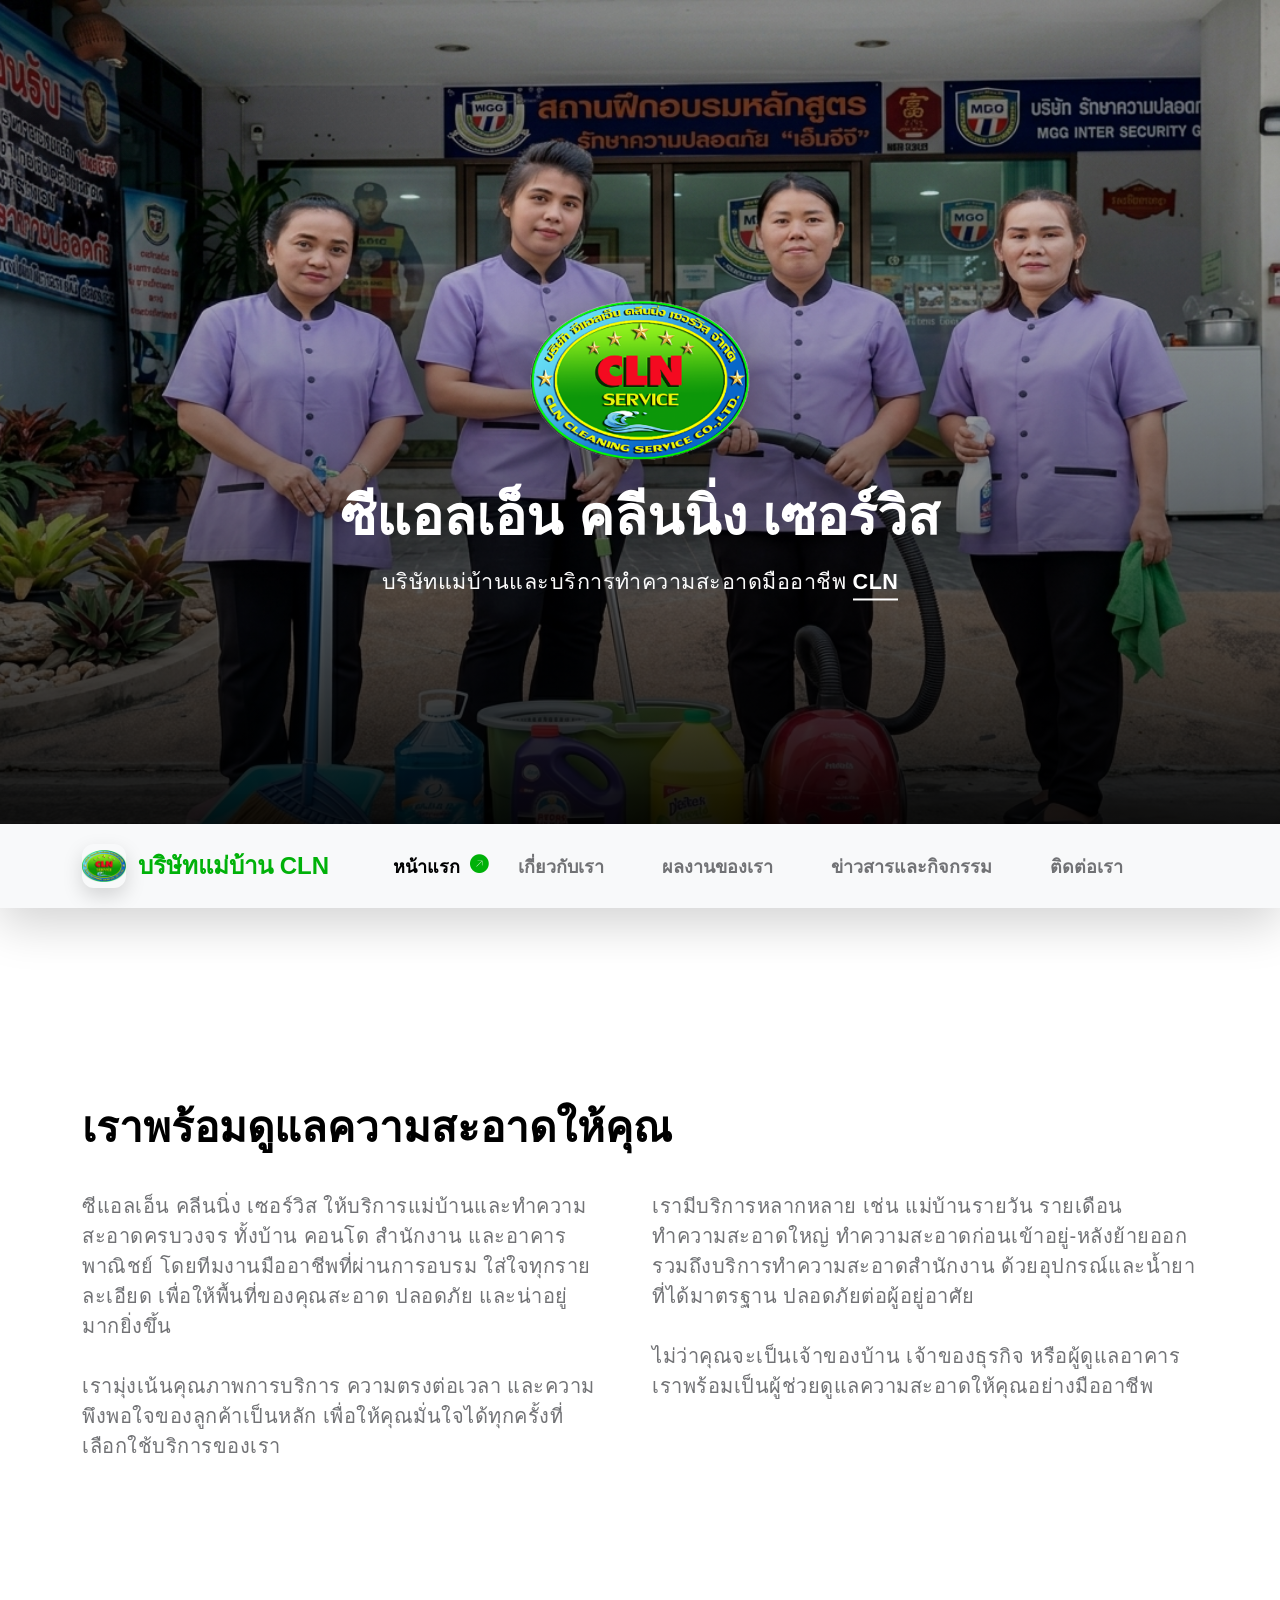
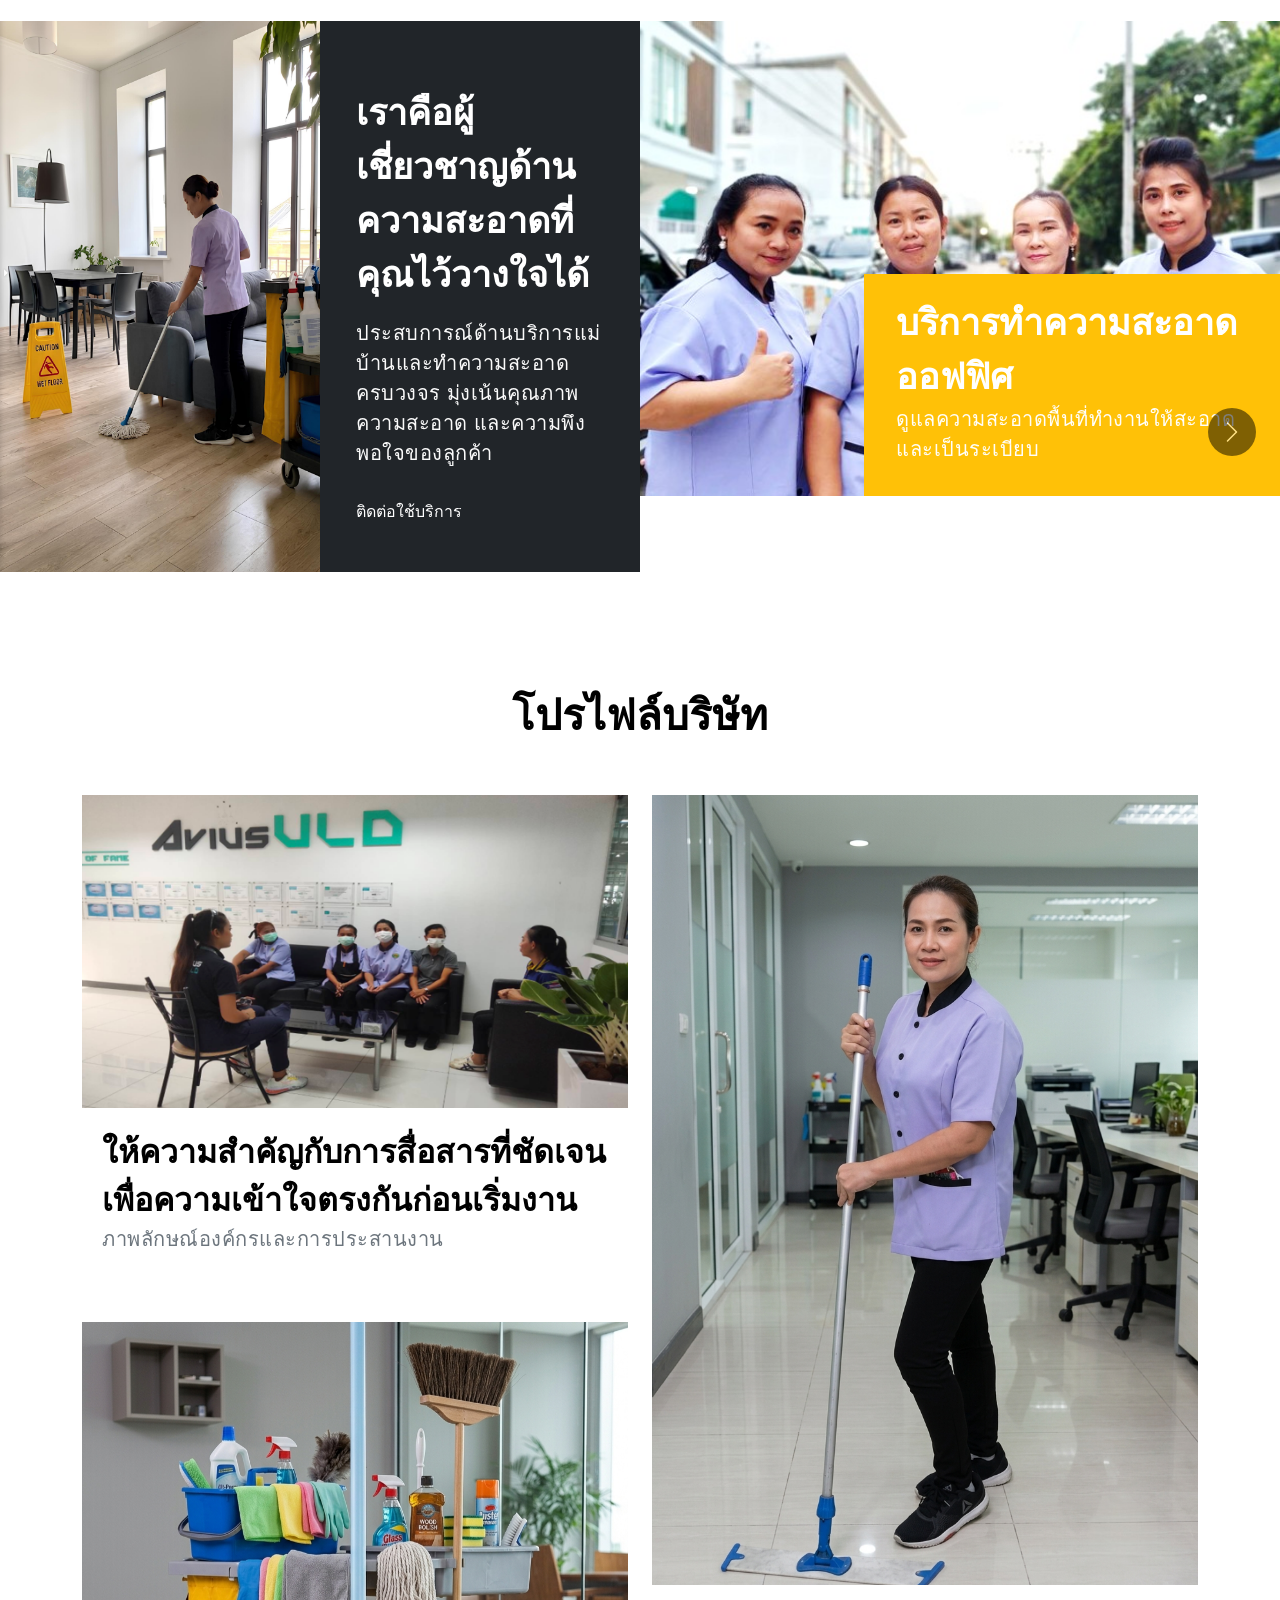
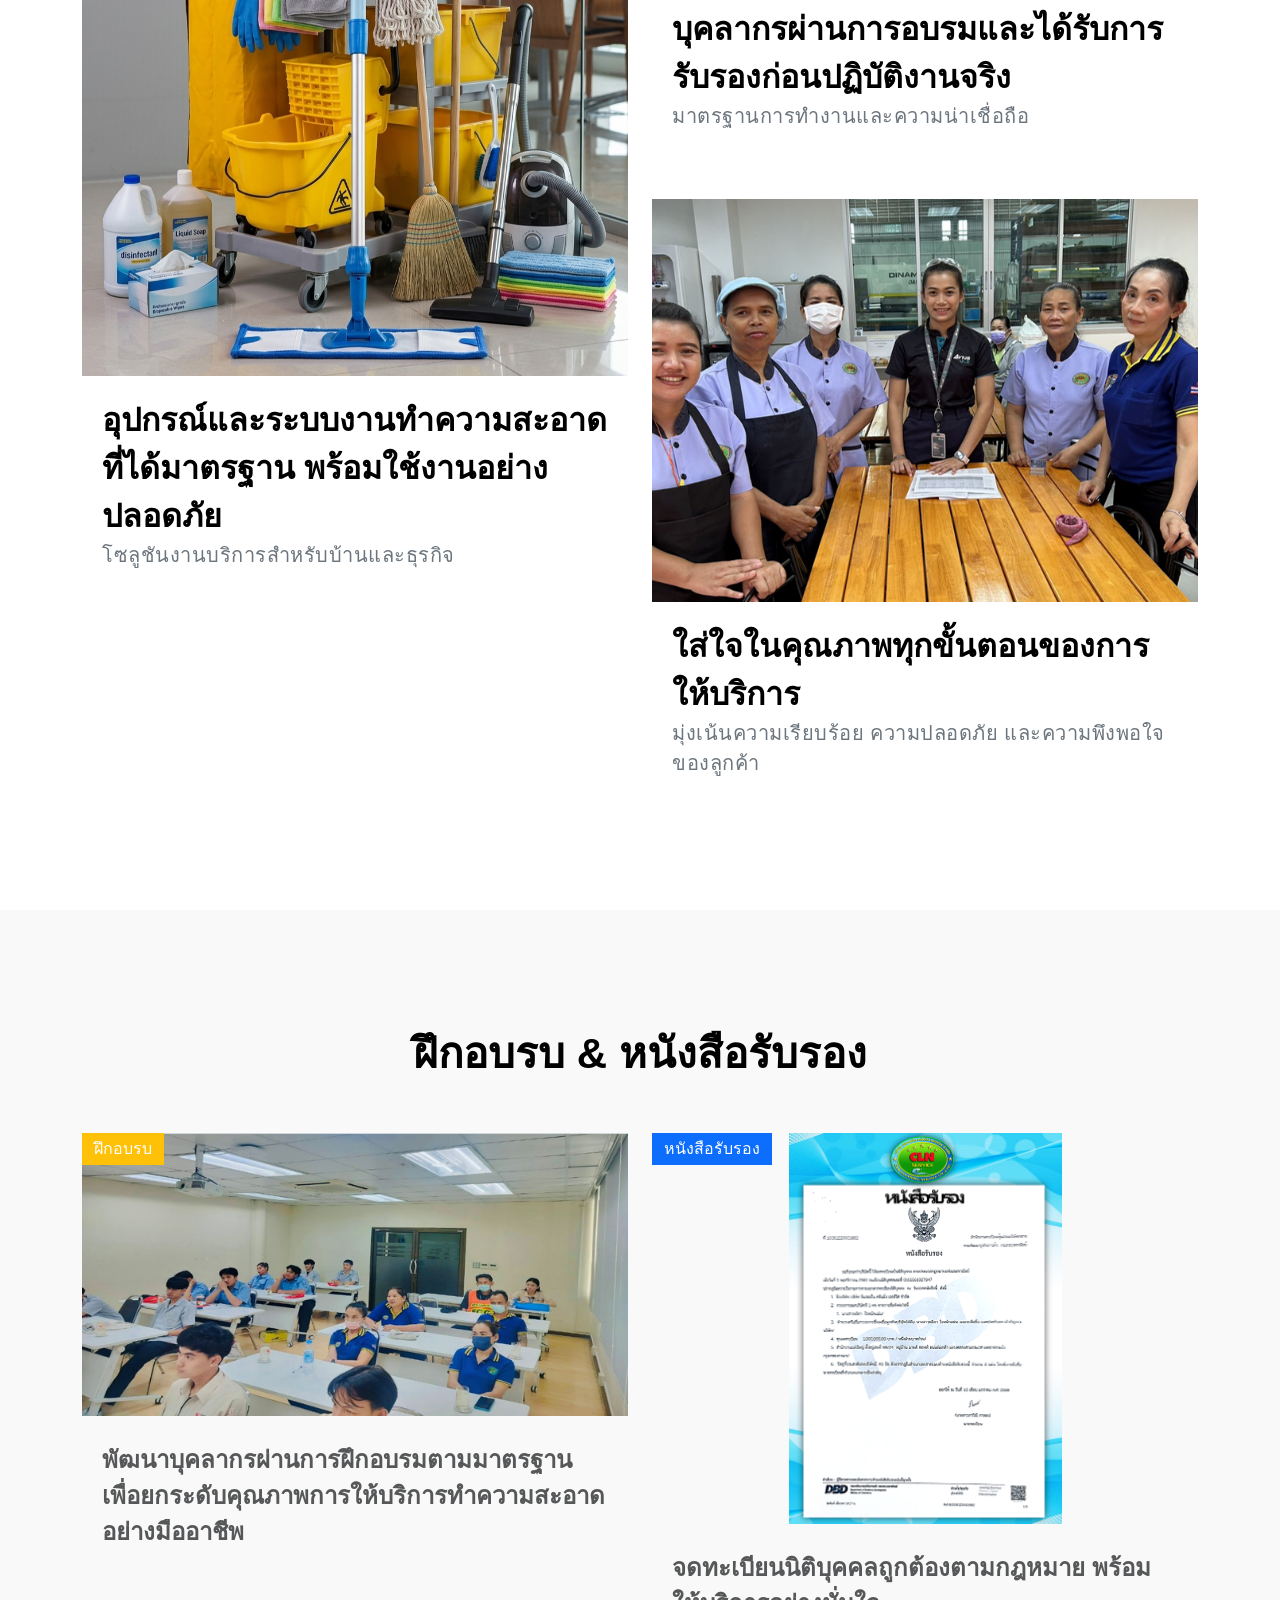
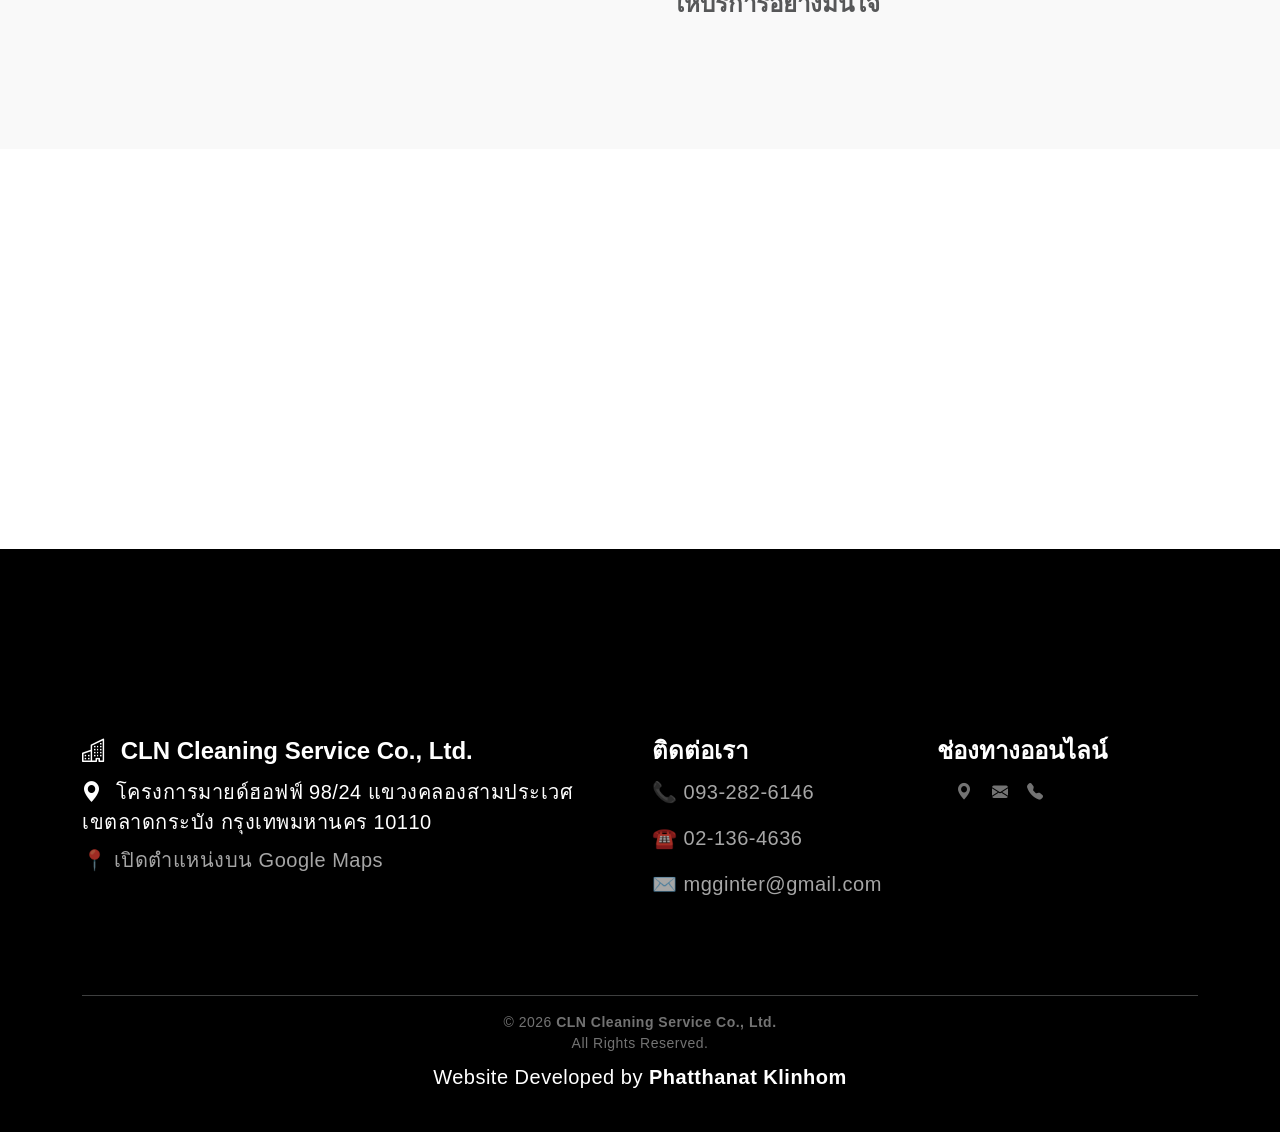
==== commit c2fecabb: "force redeploy github pages fix" ====
--- a/index.html
+++ b/index.html
@@ -43,19 +43,19 @@
                         <img src="images/imagecln/CLN image.png" alt="CLN logo" class="hero-logo">
                     </div>
 
-                    <h1 class="text-white mt-5 mb-lg-4" data-aos="zoom-in" data-aos-delay="800">
+                    <h1 class="hero-title text-white" data-aos="zoom-in" data-aos-delay="800">
                         ซีแอลเอ็น คลีนนิ่ง เซอร์วิส
                     </h1>
 
-                    <p class="text-secondary-white-color" data-aos="fade-up" data-aos-delay="1000">
-                        บริษัทแม่บ้านและบริการทำความสะอาดมืออาชีพ <strong class="custom-underline">CLN</strong>
+                    <p class="hero-subtitle text-secondary-white-color" data-aos="fade-up" data-aos-delay="1000">
+                        บริษัทแม่บ้านและบริการทำความสะอาดมืออาชีพ
+                        <strong class="custom-underline">CLN</strong>
                     </p>
                 </div>
 
                 <div class="videoWrapper">
-                    <video autoplay="" loop="" muted="" class="custom-video" poster="videos/792bd98f3e617786c850493560e11c45.jpg">
+                    <video autoplay loop muted class="custom-video" poster="videos/792bd98f3e617786c850493560e11c45.jpg">
                         <source src="videos/814dc43e870597176cad645798825c03.mp4" type="video/mp4">
-
                         Your browser does not support the video tag.
                     </video>
                 </div>
--- a/css/templatemo-nomad-force.css
+++ b/css/templatemo-nomad-force.css
@@ -385,7 +385,8 @@
   top: 50%;
   left: 50%;
   transform: translate(-50%, -50%);
-  width: 85%;
+  width: min(90%, 640px);
+  padding: 0 1rem;
   text-align: center;
 }
 
@@ -402,6 +403,109 @@
   object-fit: contain;
   border-radius: 20px;
   filter: drop-shadow(0 12px 30px rgba(0, 0, 0, 0.35));
+}
+
+.hero-title {
+  font-size: clamp(2rem, 4.2vw, 3.5rem);
+  line-height: 1.2;
+  margin-top: 1.5rem;
+  margin-bottom: 1rem;
+}
+
+.hero-subtitle {
+  font-size: clamp(1rem, 2.2vw, 1.35rem);
+  line-height: 1.6;
+  margin: 0 auto;
+  max-width: 34rem;
+}
+
+.news-detail-hero-badge {
+  display: inline-block;
+  font-size: clamp(0.85rem, 2vw, 1rem);
+  letter-spacing: 0.2em;
+}
+
+.news-detail-hero-title {
+  font-size: clamp(1.6rem, 4vw, 3rem);
+  line-height: 1.3;
+}
+
+.news-detail-hero-copy {
+  font-size: clamp(0.95rem, 2.1vw, 1.15rem);
+  line-height: 1.7;
+  margin: 0 auto;
+  max-width: 36rem;
+}
+
+@media screen and (max-width: 767px) {
+  .heroText {
+    width: min(92%, 560px);
+    top: 50%;
+    padding: 0 0.75rem;
+  }
+
+  .hero-logo {
+    width: min(140px, 42vw);
+    max-width: 140px;
+  }
+
+  .hero-title {
+    font-size: clamp(1.5rem, 6.5vw, 2.2rem);
+    margin-top: 1rem;
+    margin-bottom: 0.75rem;
+  }
+
+  .hero-subtitle {
+    font-size: 0.95rem;
+    line-height: 1.6;
+  }
+
+  .news-detail-hero-title {
+    font-size: clamp(1.35rem, 6vw, 2rem);
+    margin-top: 1rem;
+    margin-bottom: 0.75rem;
+  }
+
+  .news-detail-hero-copy {
+    font-size: 0.95rem;
+  }
+}
+
+@media screen and (max-width: 575px) {
+  .heroText {
+    width: 95%;
+    top: 48%;
+    padding: 0 0.5rem;
+  }
+
+  .hero-logo-wrap {
+    margin-bottom: 0.75rem;
+  }
+
+  .hero-logo {
+    width: min(120px, 38vw);
+    max-width: 120px;
+  }
+
+  .hero-title {
+    font-size: 1.35rem;
+  }
+
+  .hero-subtitle {
+    font-size: 0.9rem;
+  }
+
+  .news-detail-hero-badge {
+    font-size: 0.8rem;
+  }
+
+  .news-detail-hero-title {
+    font-size: 1.25rem;
+  }
+
+  .news-detail-hero-copy {
+    font-size: 0.9rem;
+  }
 }
 
 @media screen and (max-width: 991px) {
